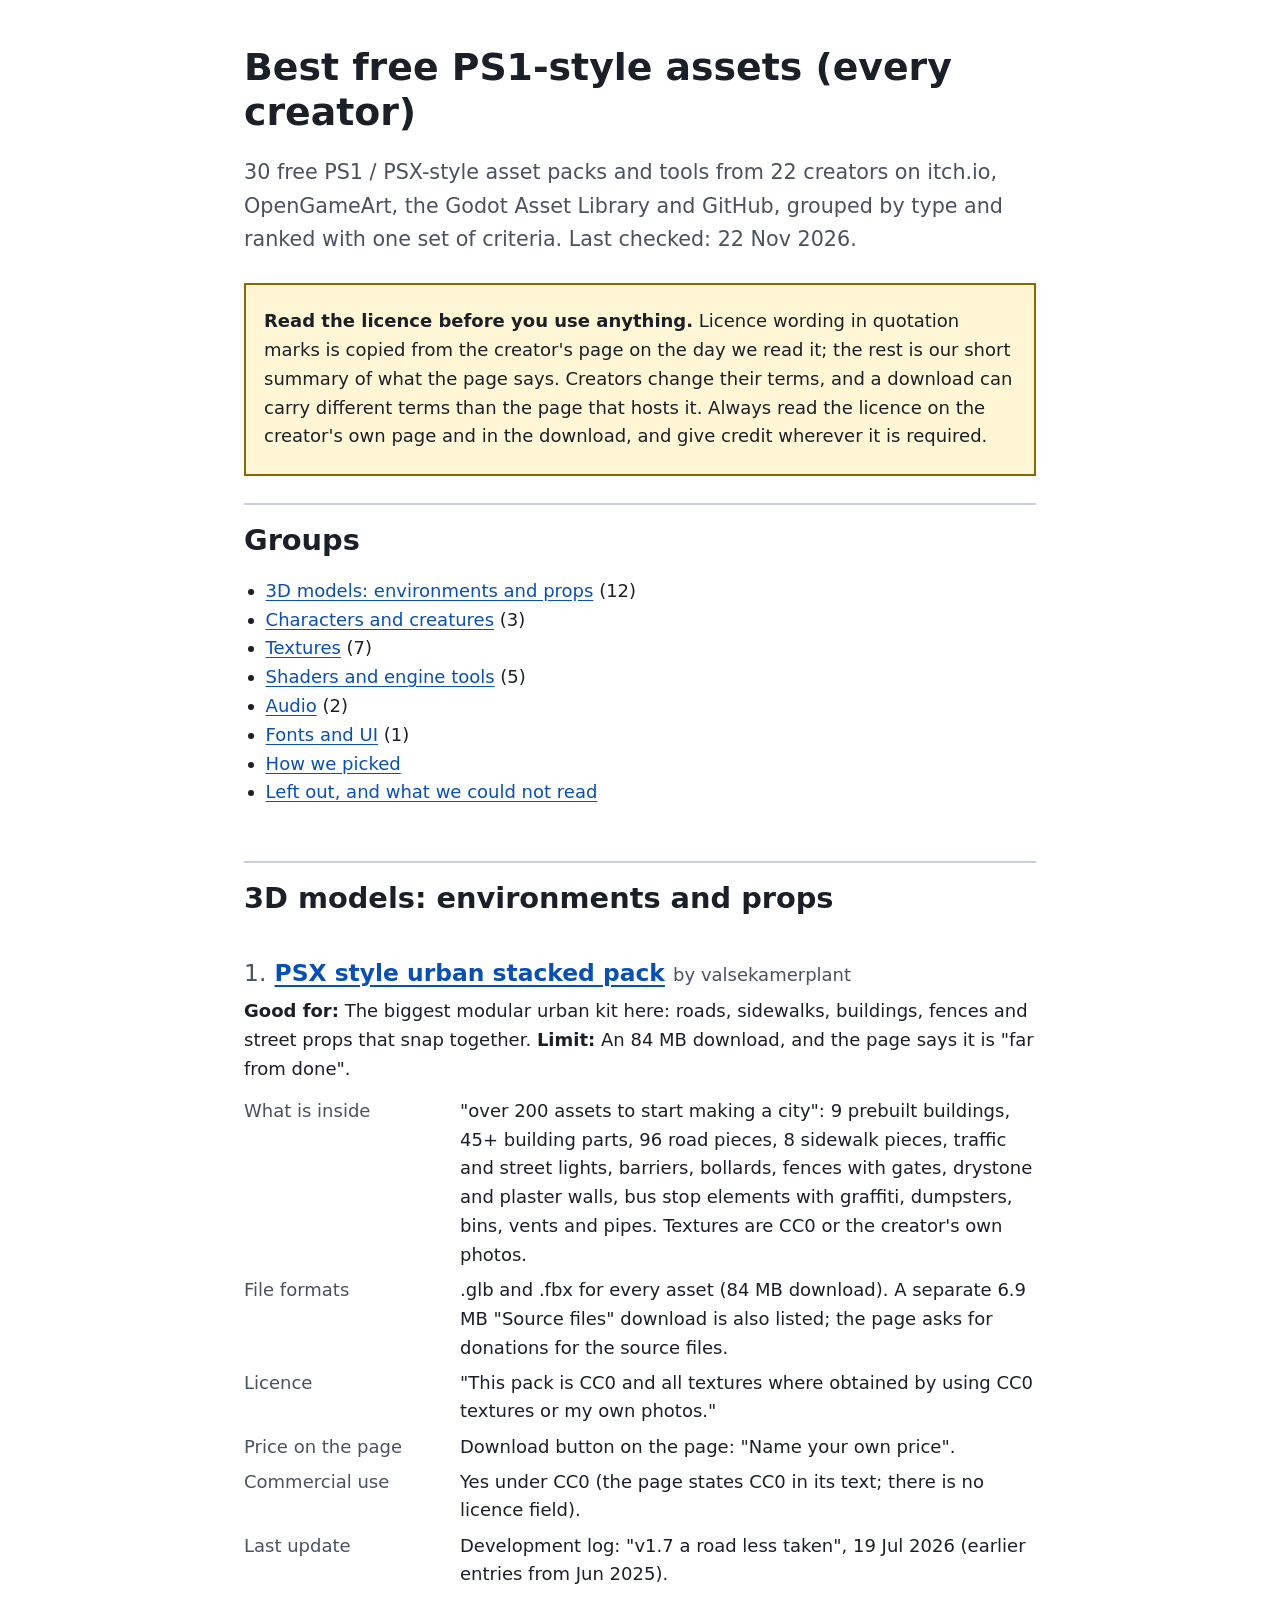
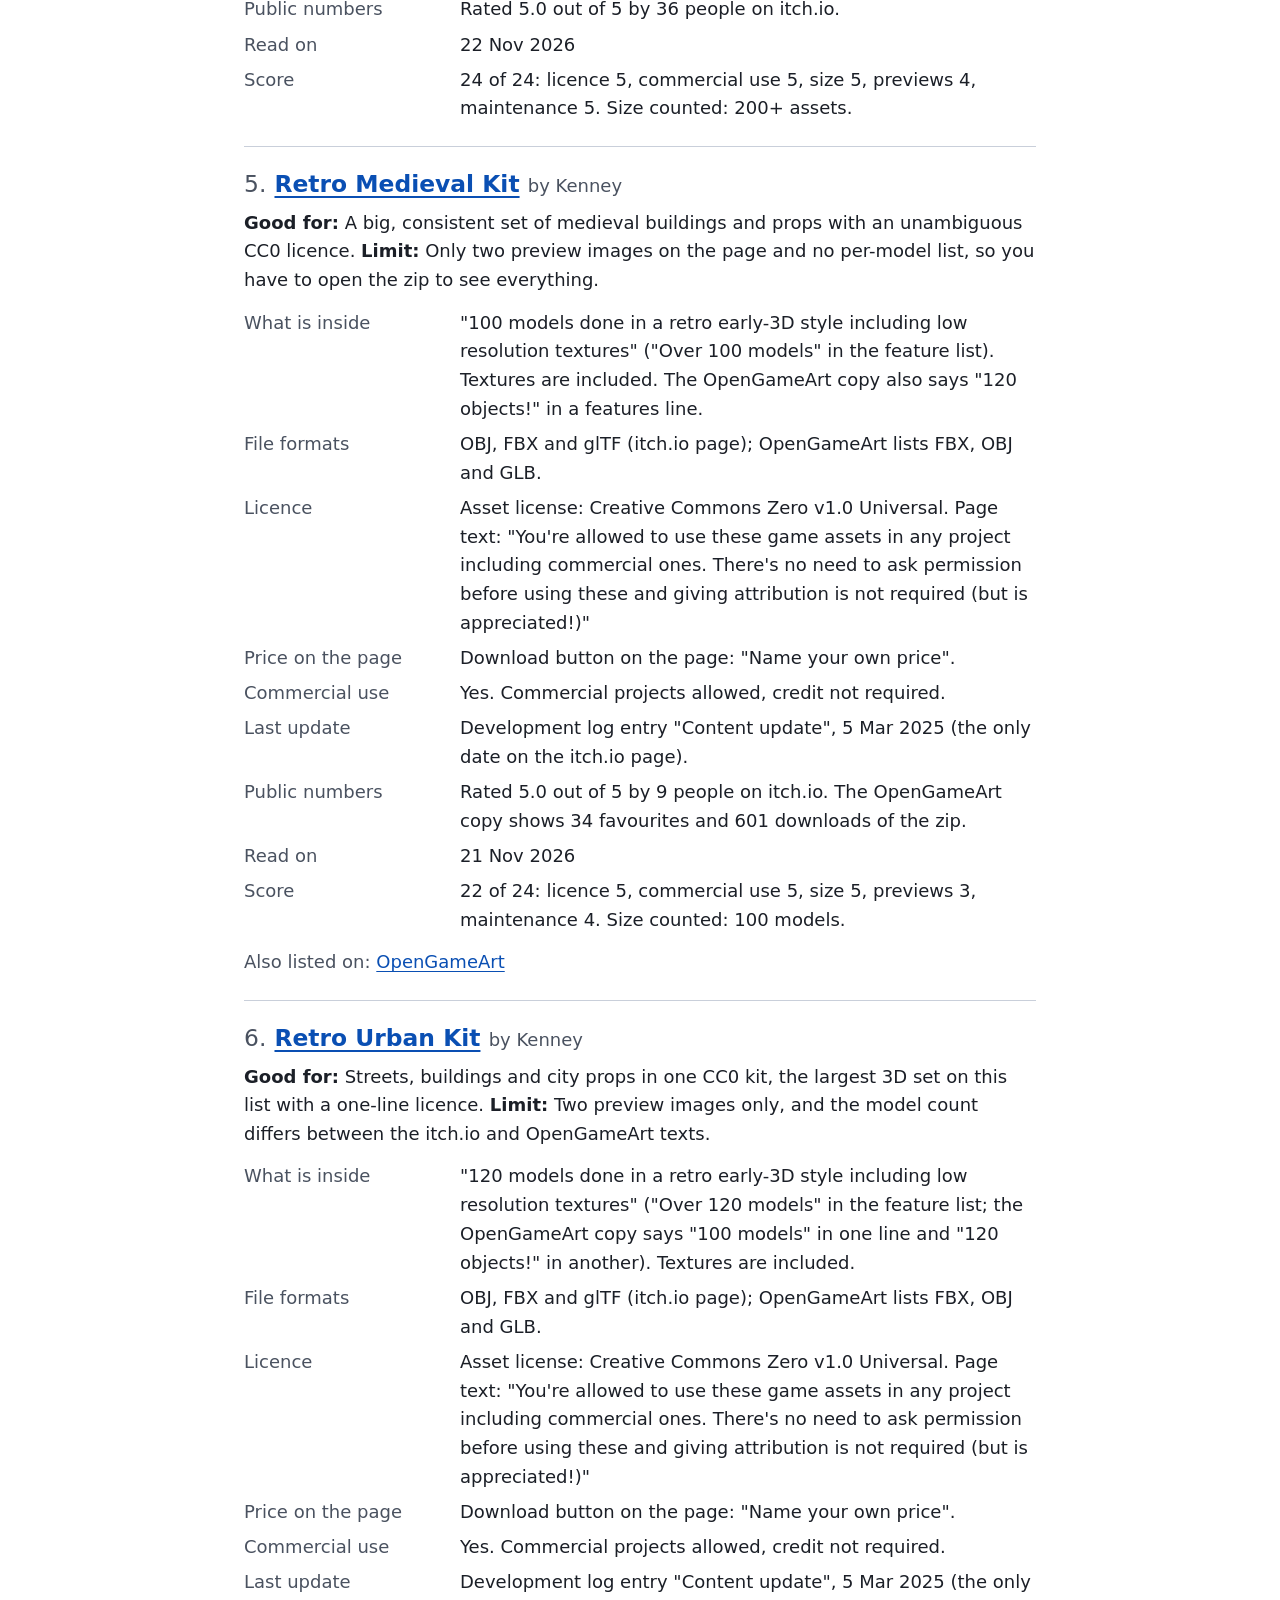
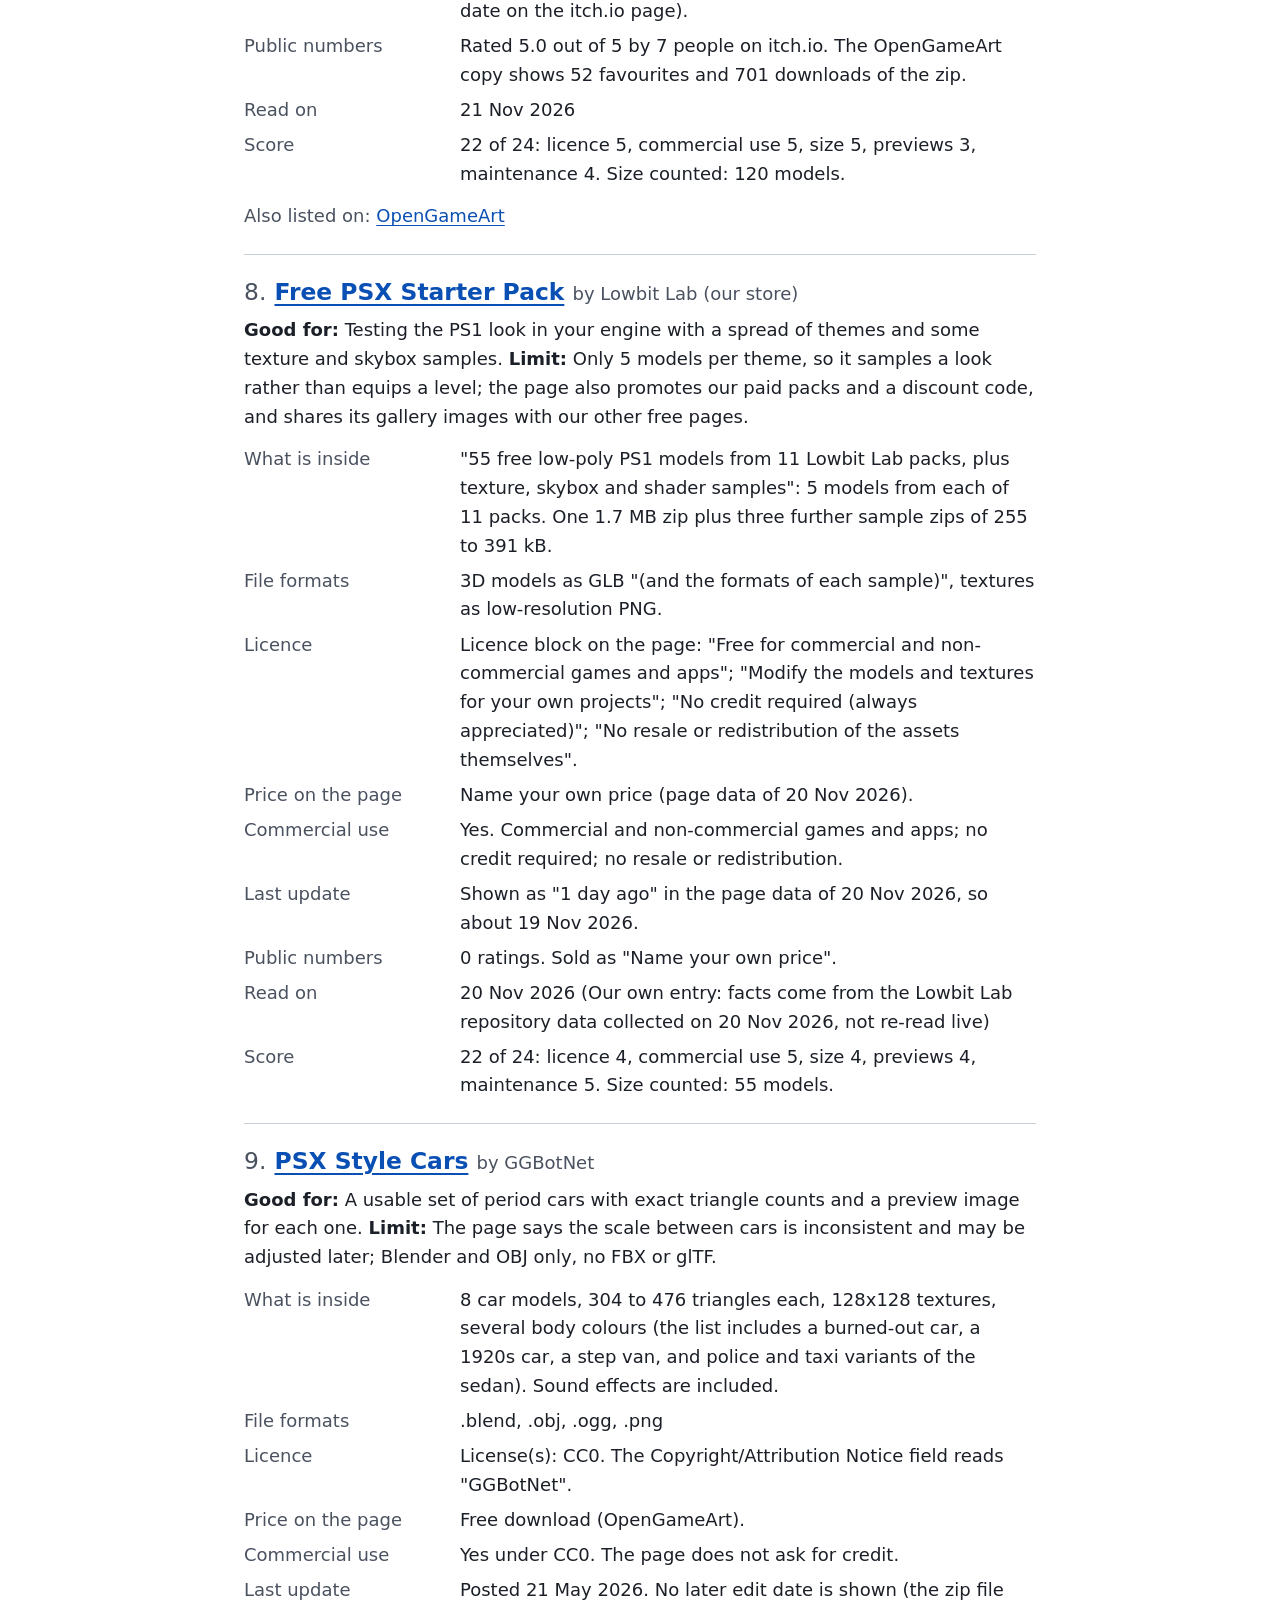
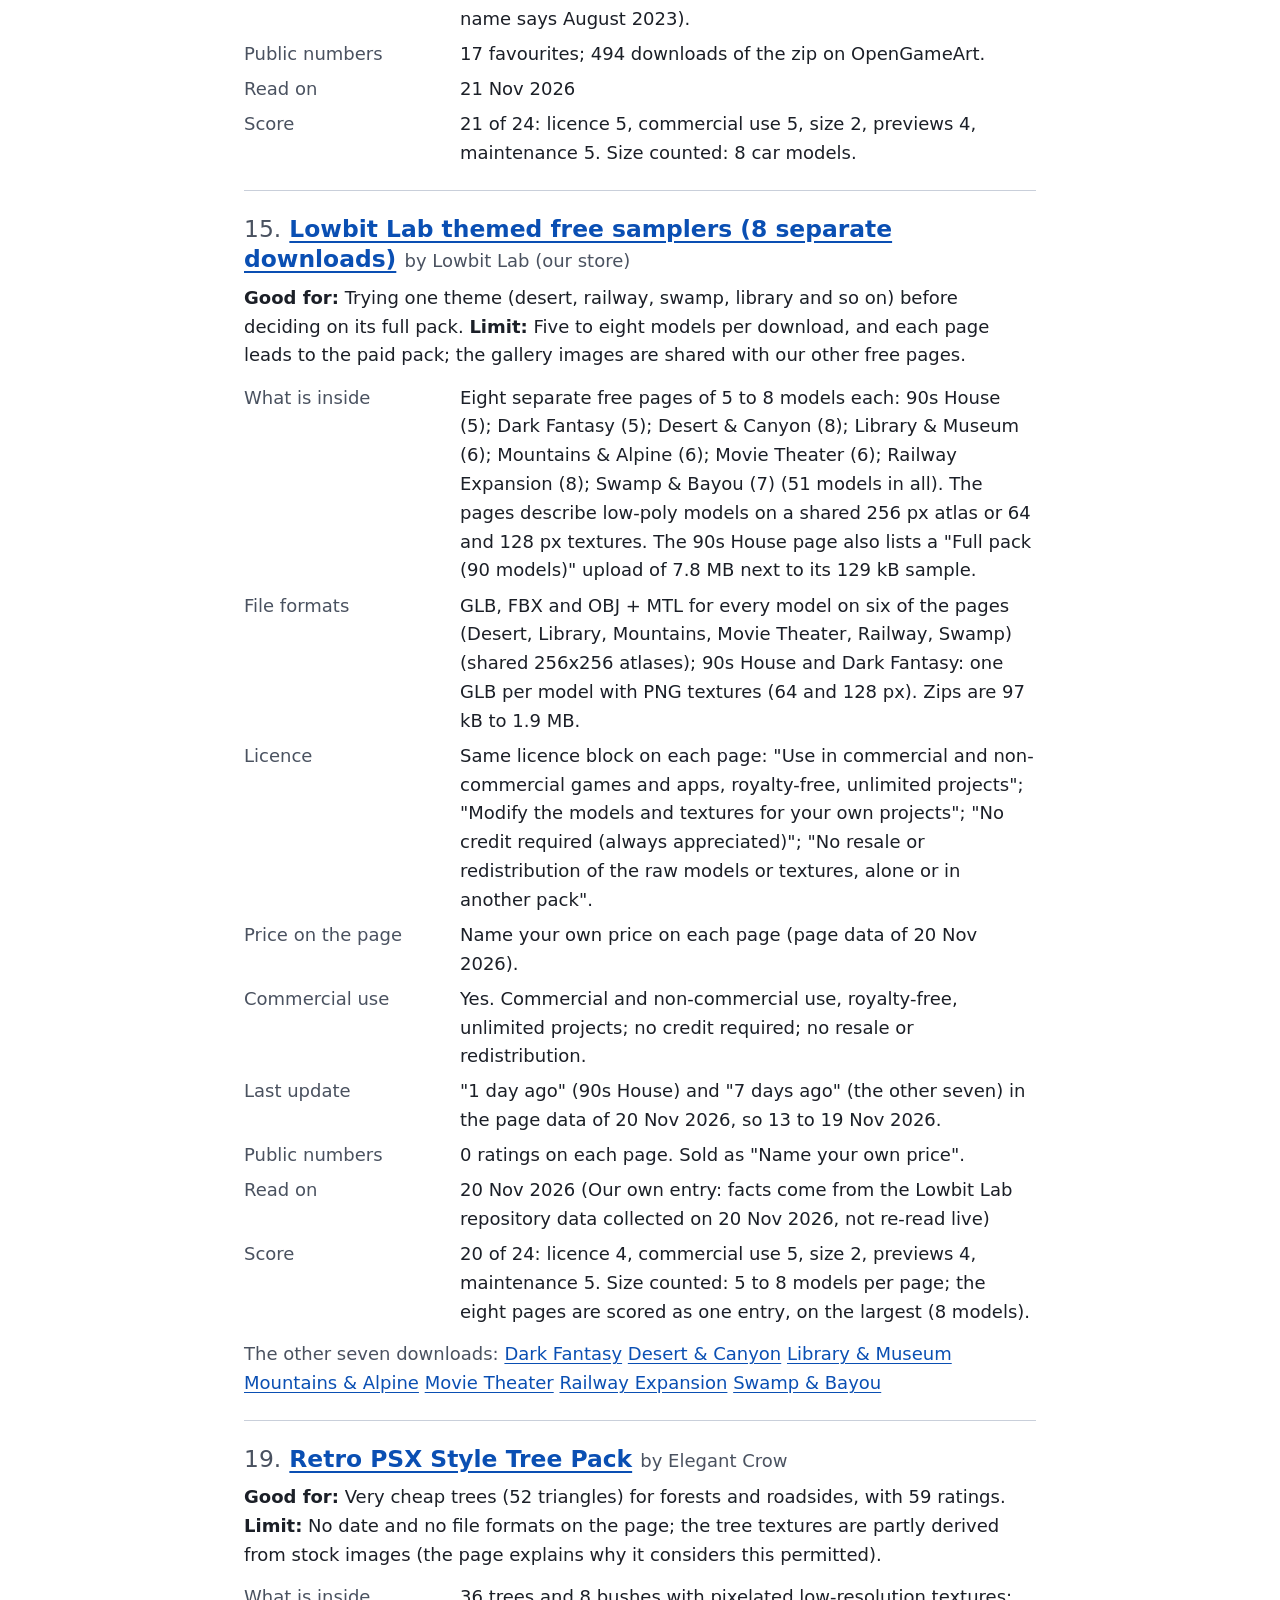
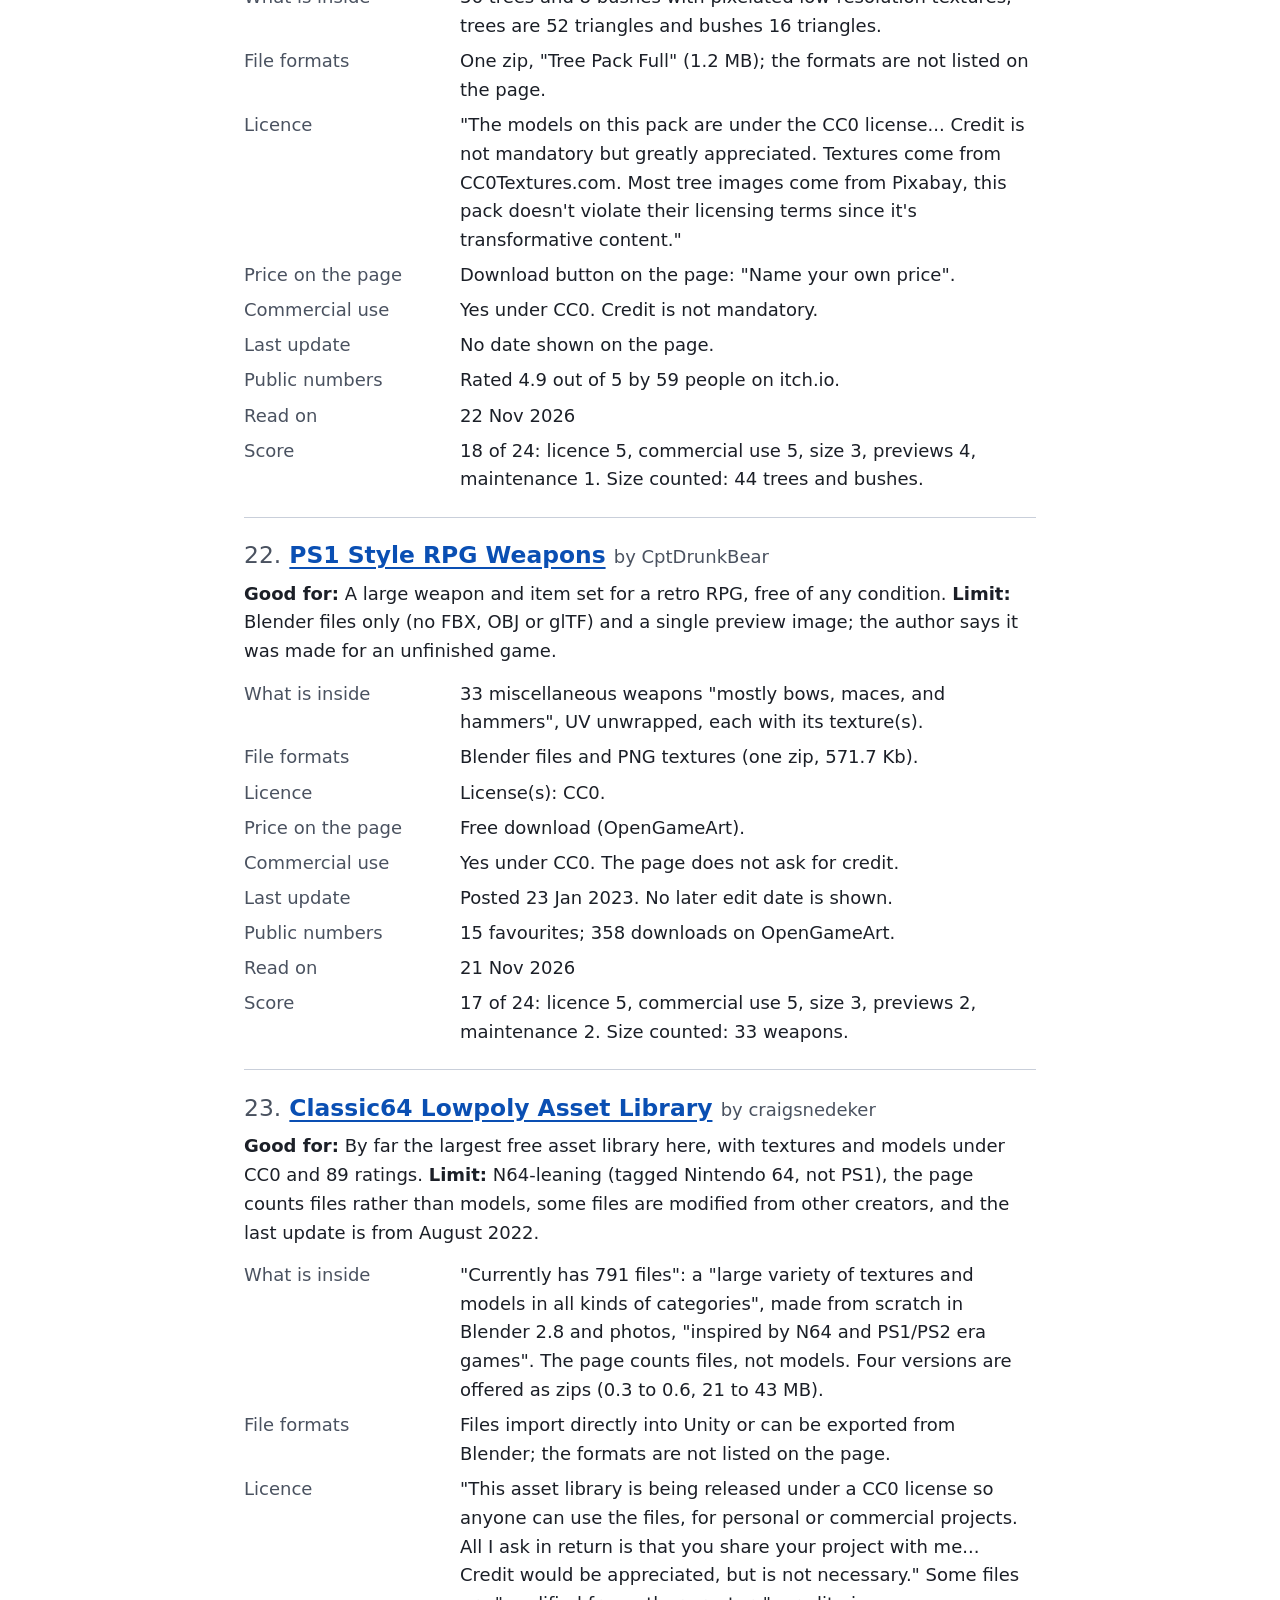
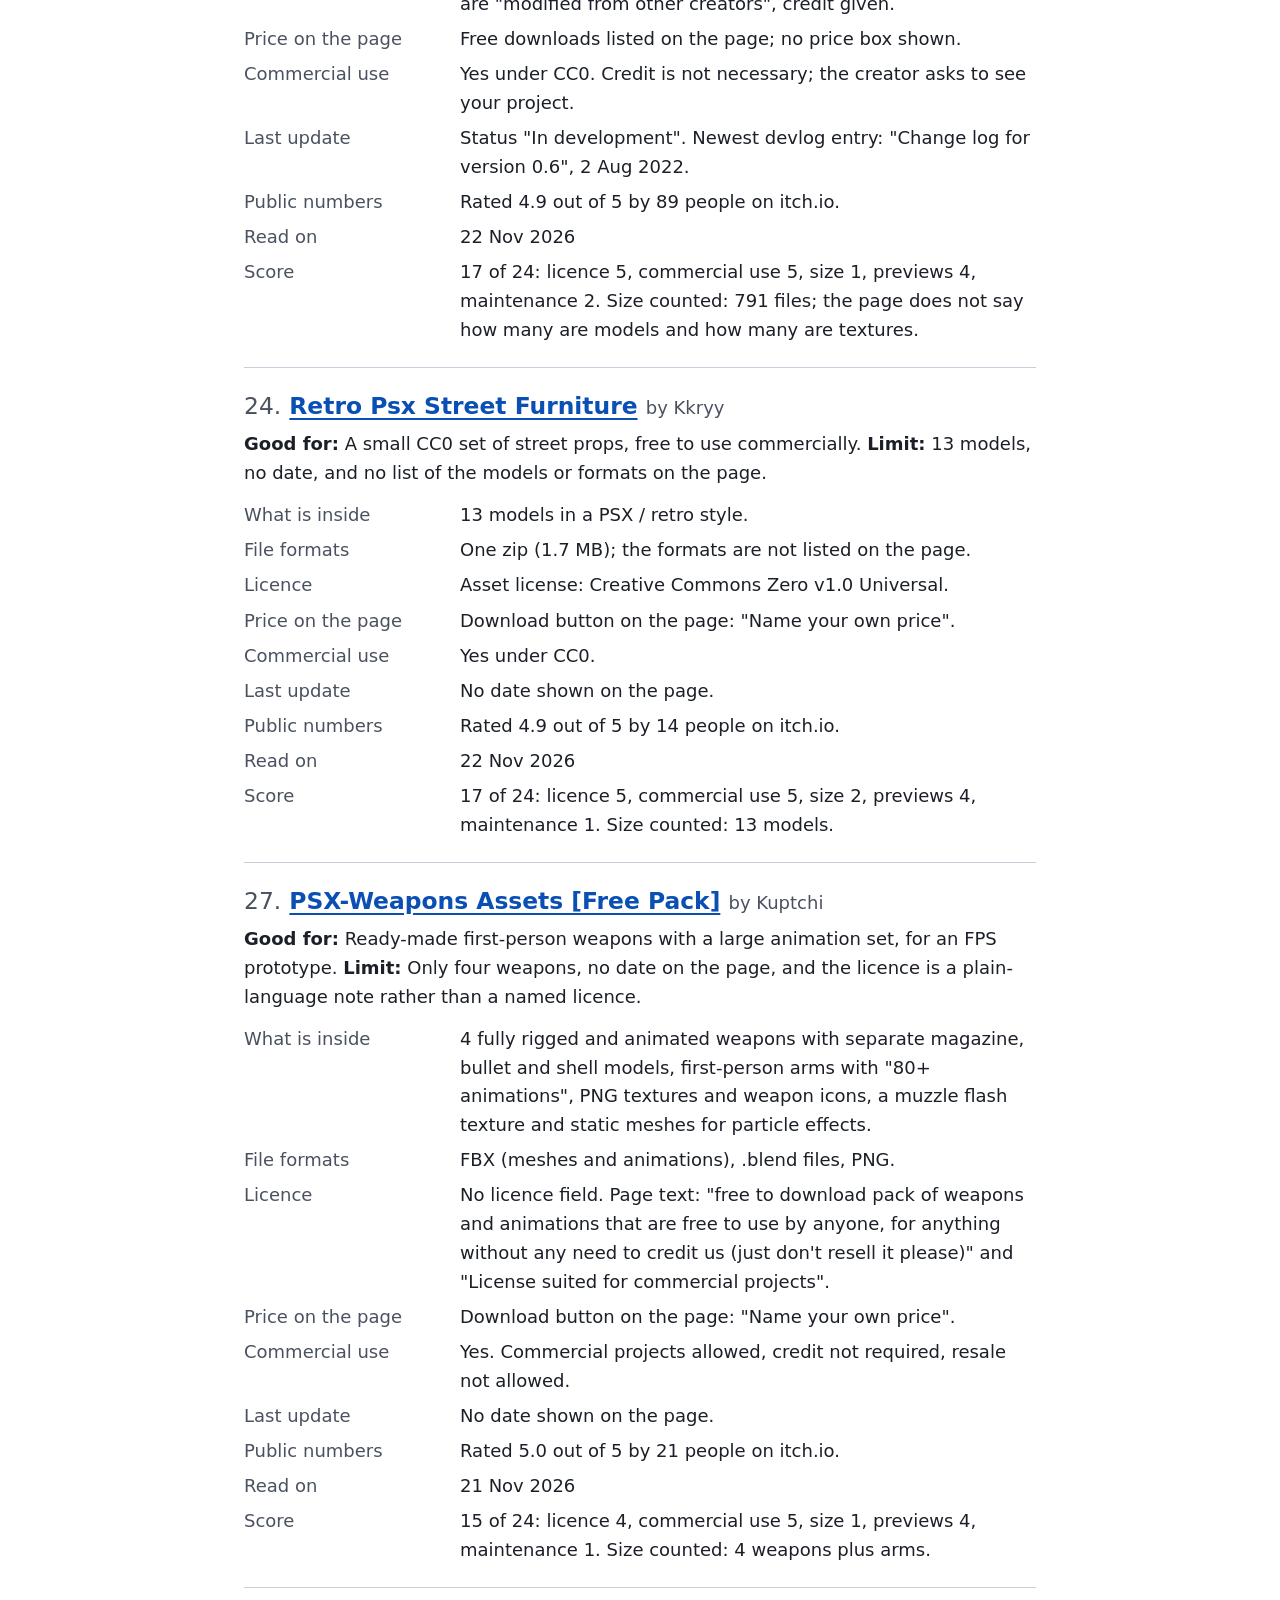
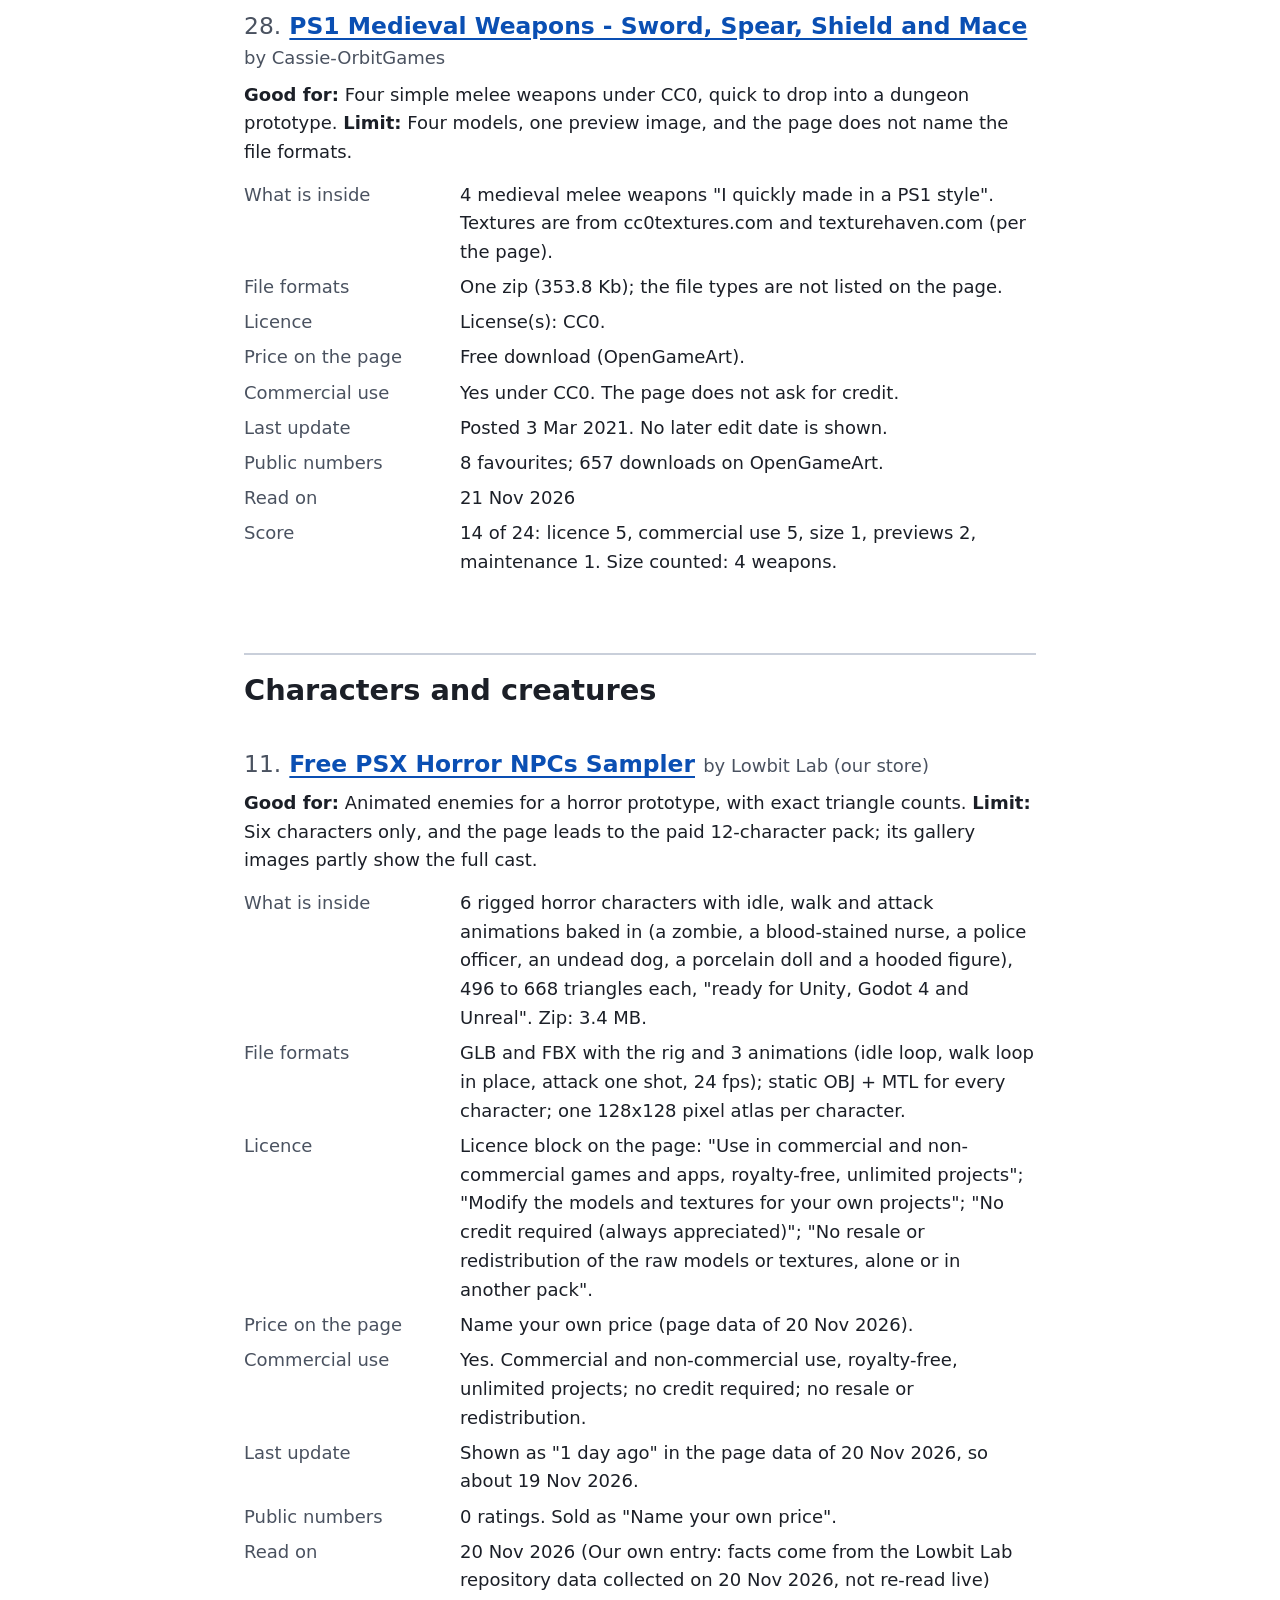
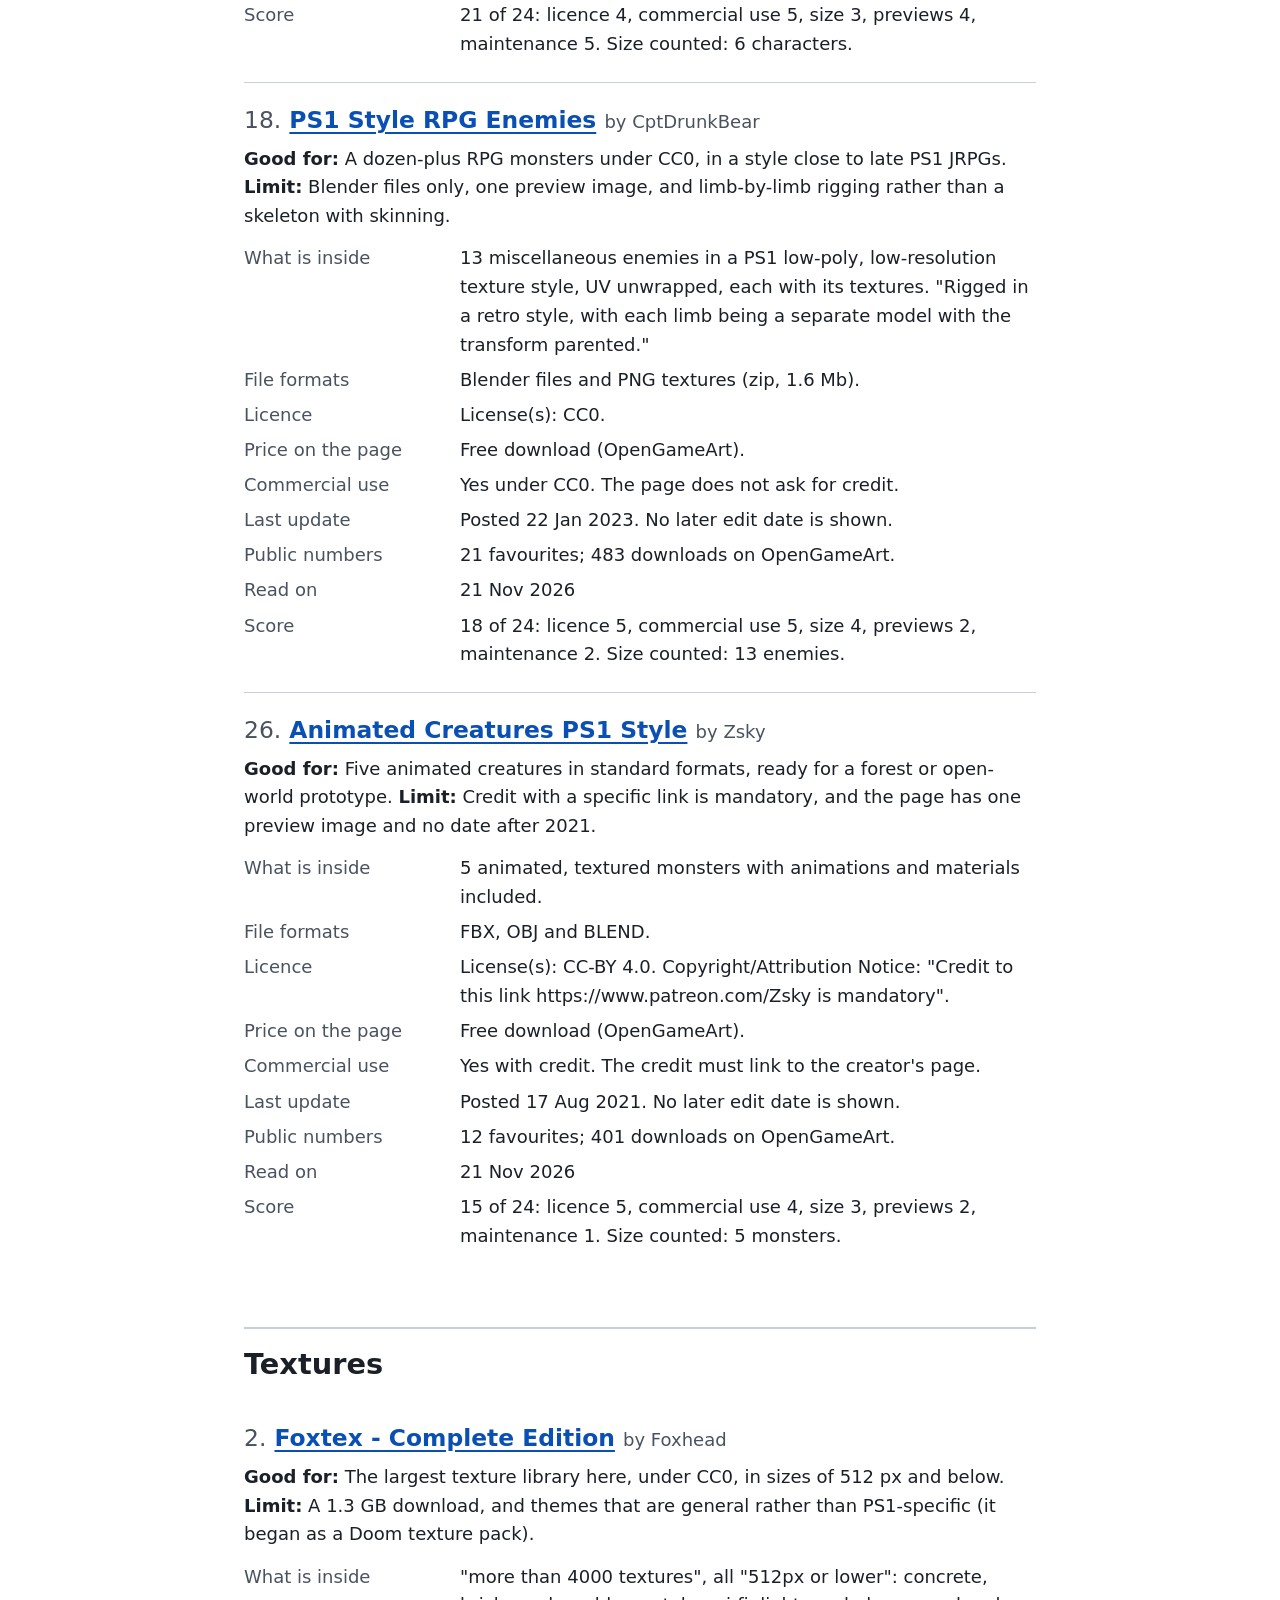
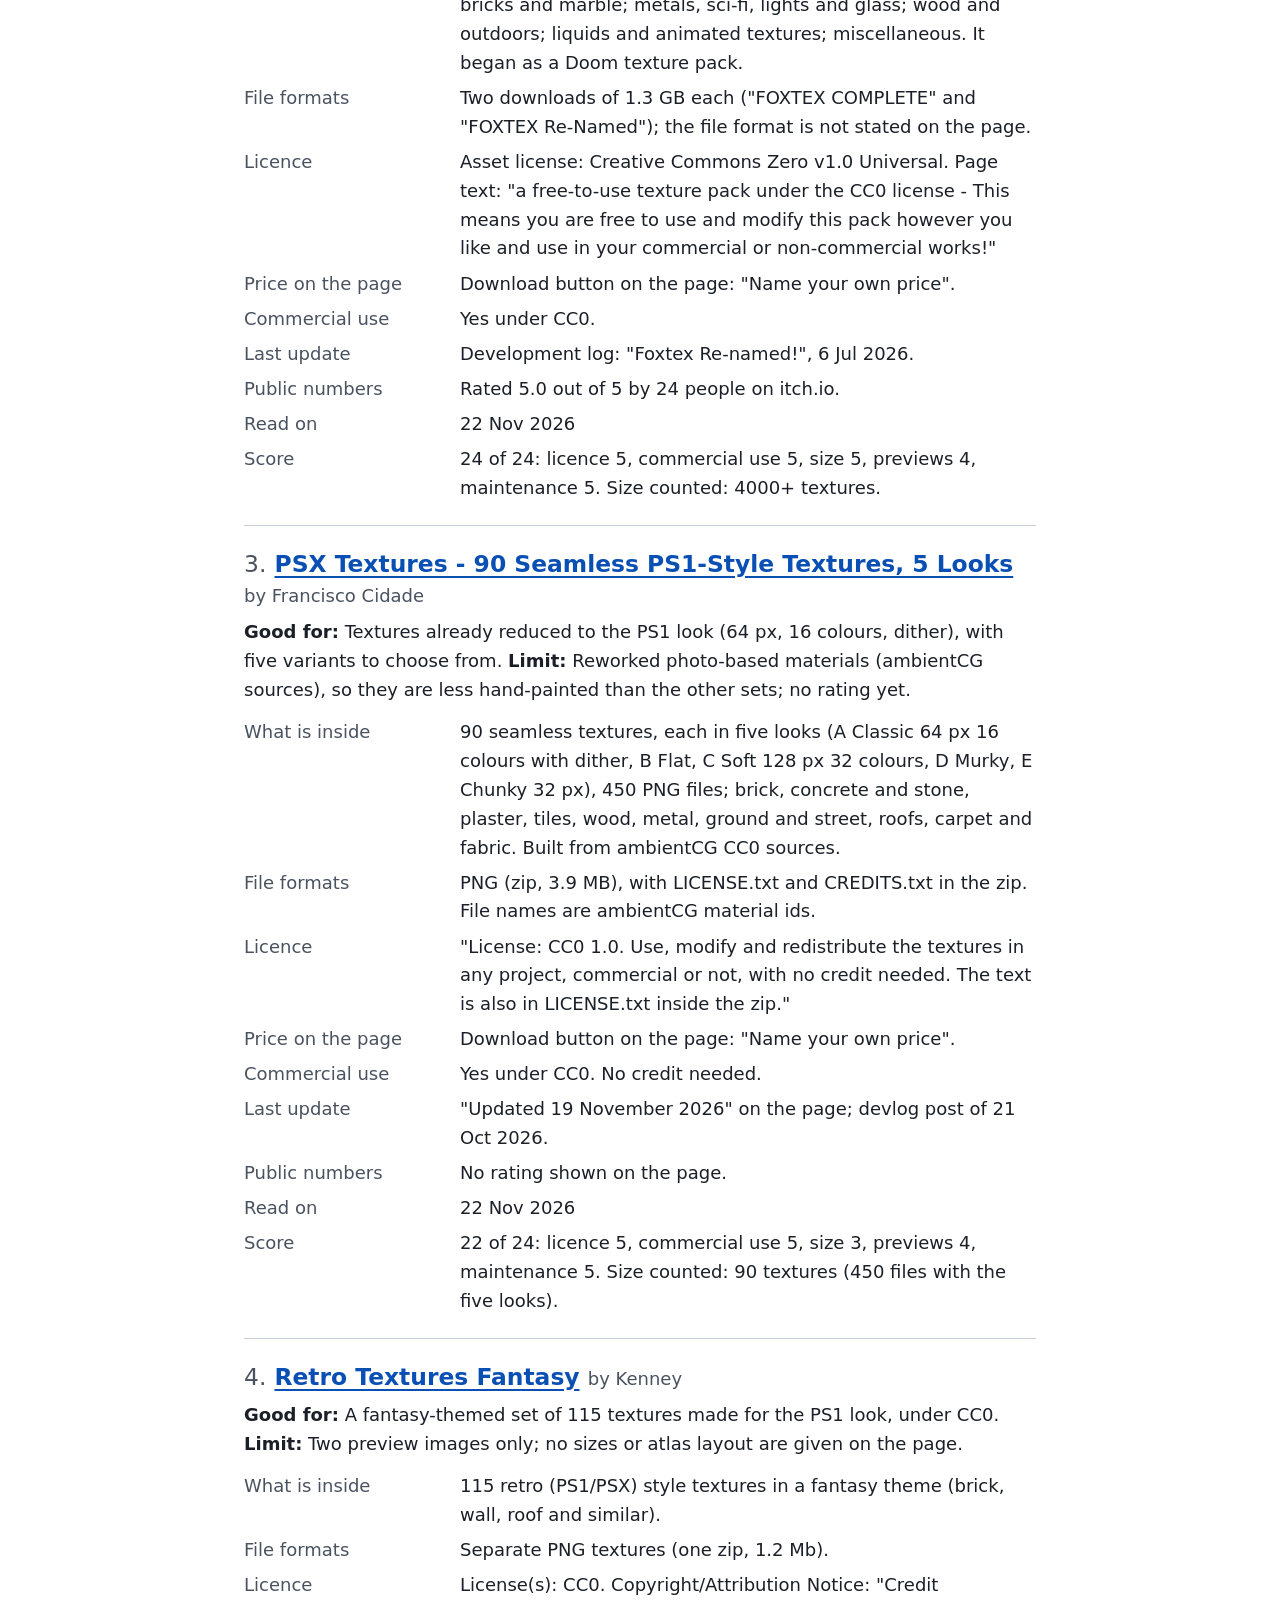
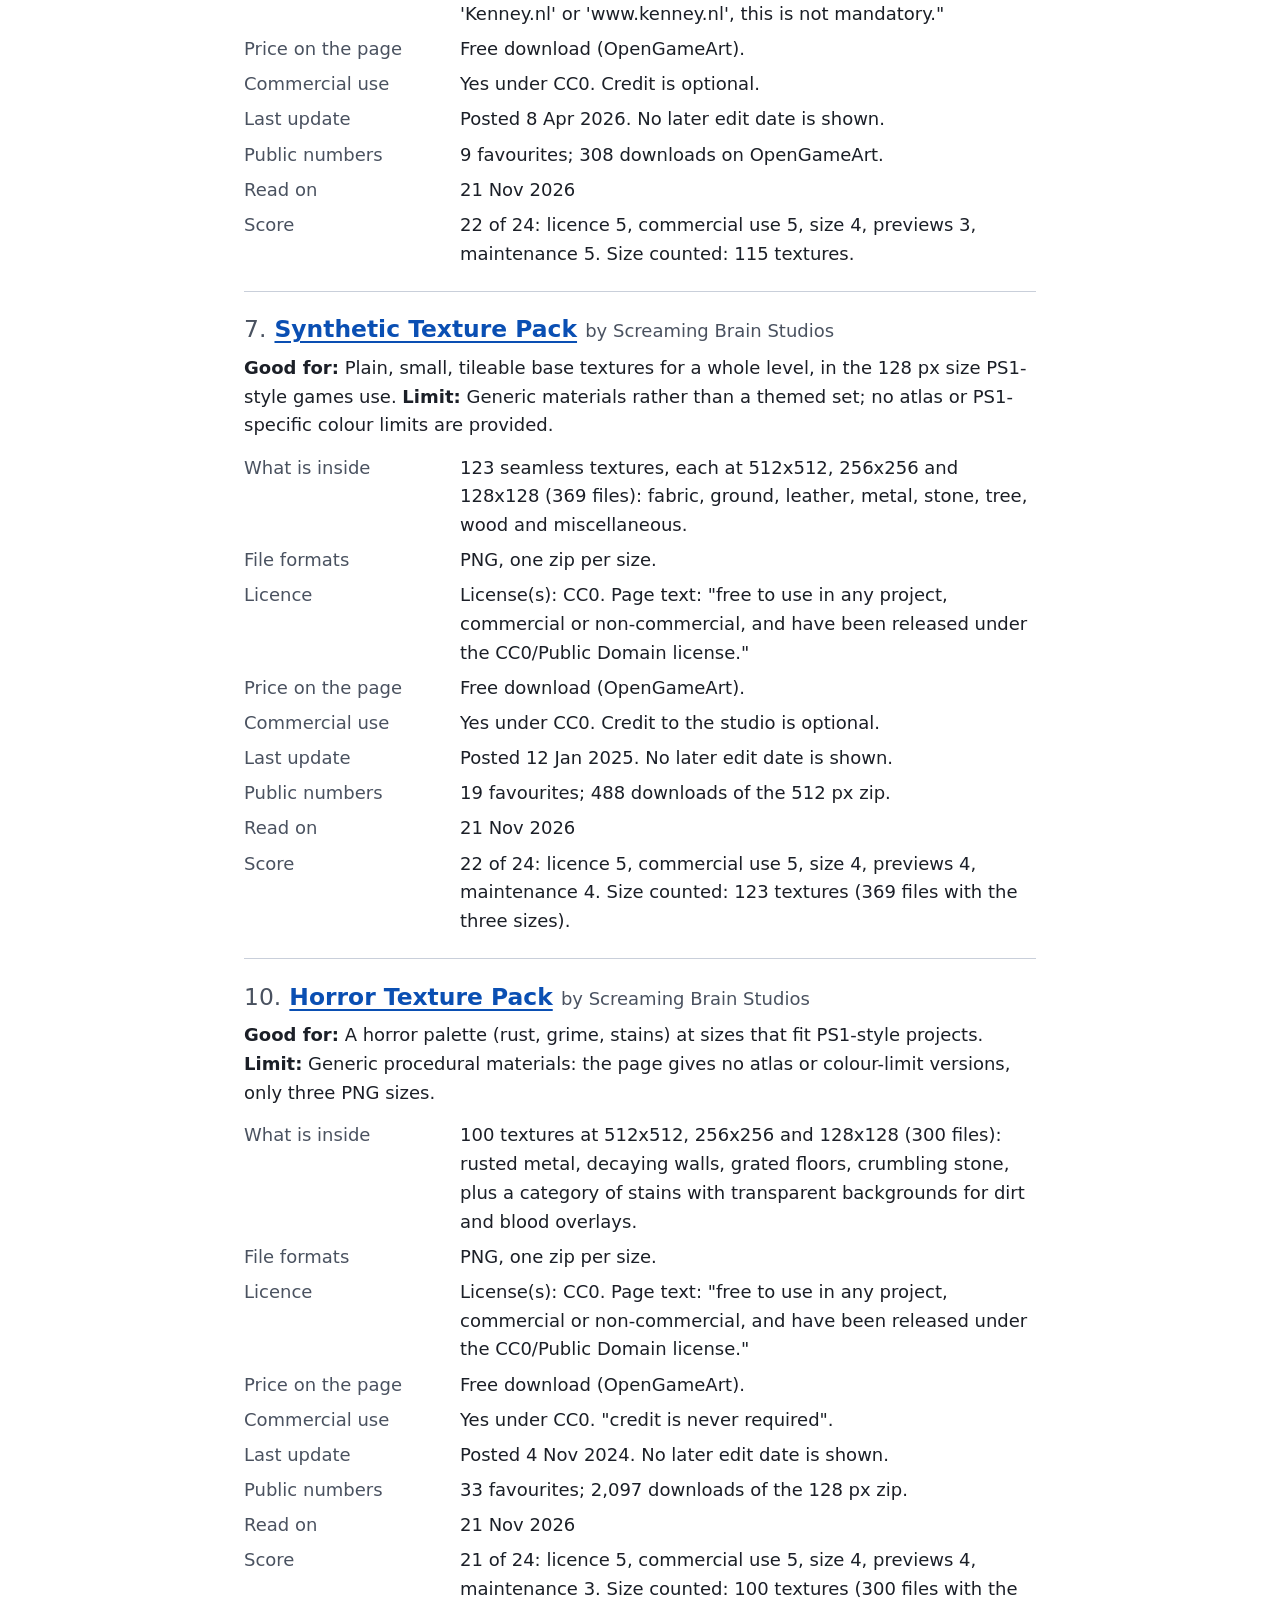
==== free-ps1-assets/index.html @ 389b8040 "free-ps1-assets: publish comparison page; home: link the two free tools" ====
<!doctype html>
<html lang="en">
<head>
<meta charset="utf-8">
<meta name="viewport" content="width=device-width, initial-scale=1">
<title>Best free PS1-style assets (every creator)</title>
<meta name="description" content="A checked list of free PS1 / PSX low-poly 3D models, characters, textures, shaders and audio from every creator, with licences copied from each page.">

<link rel="canonical" href="https://lowbitlab.github.io/free-ps1-assets/">
<meta property="og:type" content="website">
<meta property="og:site_name" content="Lowbit Lab">
<meta property="og:title" content="Best free PS1-style assets (every creator)">
<meta property="og:description" content="A checked list of free PS1 / PSX low-poly 3D models, characters, textures, shaders and audio from every creator, with licences copied from each page.">
<meta property="og:url" content="https://lowbitlab.github.io/free-ps1-assets/">
<meta property="og:image" content="https://lowbitlab.github.io/free-ps1-assets/og-image.png">
<meta property="og:image:width" content="1200">
<meta property="og:image:height" content="630">
<meta property="og:image:alt" content="A low-poly PS1-style swamp scene (a stilt house, trees, a dock and boats) beside the title &quot;Best free PS1-style assets&quot;.">
<meta name="twitter:card" content="summary_large_image">
<meta name="twitter:title" content="Best free PS1-style assets (every creator)">
<meta name="twitter:description" content="A checked list of free PS1 / PSX low-poly 3D models, characters, textures, shaders and audio from every creator, with licences copied from each page.">
<meta name="twitter:image" content="https://lowbitlab.github.io/free-ps1-assets/og-image.png">
<link rel="stylesheet" href="style.css">
</head>
<body>
<main>
<header>
<h1>Best free PS1-style assets (every creator)</h1>
<p class="lead">30 free PS1 / PSX-style asset packs and tools from 22 creators on itch.io, OpenGameArt, the Godot Asset Library and GitHub, grouped by type and ranked with one set of criteria. Last checked: <time datetime="2026-11-22">22 Nov 2026</time>.</p>
</header>

<aside class="warning" role="note">
<p><strong>Read the licence before you use anything.</strong> Licence wording in quotation marks is copied from the creator's page on the day we read it; the rest is our short summary of what the page says. Creators change their terms, and a download can carry different terms than the page that hosts it. Always read the licence on the creator's own page and in the download, and give credit wherever it is required.</p>
</aside>

<nav aria-label="Groups">
<h2>Groups</h2>
<ul>
<li><a href="#cat-3d">3D models: environments and props</a> (12)</li><li><a href="#cat-characters">Characters and creatures</a> (3)</li><li><a href="#cat-textures">Textures</a> (7)</li><li><a href="#cat-shaders">Shaders and engine tools</a> (5)</li><li><a href="#cat-audio">Audio</a> (2)</li><li><a href="#cat-ui">Fonts and UI</a> (1)</li>
<li><a href="#how">How we picked</a></li>
<li><a href="#left-out">Left out, and what we could not read</a></li>
</ul>
</nav>

<section id="cat-3d">
<h2>3D models: environments and props</h2>
<article class="entry" id="valsekamerplant-urban-stacked-pack">
<h3><span class="rank">1.</span> <a href="https://valsekamerplant.itch.io/psx-style-urban-stacked-pack" rel="noopener">PSX style urban stacked pack</a> <span class="by">by valsekamerplant</span></h3>
<p class="verdict"><strong>Good for:</strong> The biggest modular urban kit here: roads, sidewalks, buildings, fences and street props that snap together. <strong>Limit:</strong> An 84 MB download, and the page says it is &quot;far from done&quot;.</p>
<dl><dt>What is inside</dt><dd>&quot;over 200 assets to start making a city&quot;: 9 prebuilt buildings, 45+ building parts, 96 road pieces, 8 sidewalk pieces, traffic and street lights, barriers, bollards, fences with gates, drystone and plaster walls, bus stop elements with graffiti, dumpsters, bins, vents and pipes. Textures are CC0 or the creator&#x27;s own photos.</dd><dt>File formats</dt><dd>.glb and .fbx for every asset (84 MB download). A separate 6.9 MB &quot;Source files&quot; download is also listed; the page asks for donations for the source files.</dd><dt>Licence</dt><dd>&quot;This pack is CC0 and all textures where obtained by using CC0 textures or my own photos.&quot;</dd><dt>Price on the page</dt><dd>Download button on the page: &quot;Name your own price&quot;.</dd><dt>Commercial use</dt><dd>Yes under CC0 (the page states CC0 in its text; there is no licence field).</dd><dt>Last update</dt><dd>Development log: &quot;v1.7 a road less taken&quot;, 19 Jul 2026 (earlier entries from Jun 2025).</dd><dt>Public numbers</dt><dd>Rated 5.0 out of 5 by 36 people on itch.io.</dd><dt>Read on</dt><dd>22 Nov 2026</dd><dt>Score</dt><dd>24 of 24: licence 5, commercial use 5, size 5, previews 4, maintenance 5. Size counted: 200+ assets.</dd></dl>
</article>
<article class="entry" id="kenney-retro-medieval-kit">
<h3><span class="rank">5.</span> <a href="https://kenney-assets.itch.io/retro-medieval-kit" rel="noopener">Retro Medieval Kit</a> <span class="by">by Kenney</span></h3>
<p class="verdict"><strong>Good for:</strong> A big, consistent set of medieval buildings and props with an unambiguous CC0 licence. <strong>Limit:</strong> Only two preview images on the page and no per-model list, so you have to open the zip to see everything.</p>
<dl><dt>What is inside</dt><dd>&quot;100 models done in a retro early-3D style including low resolution textures&quot; (&quot;Over 100 models&quot; in the feature list). Textures are included. The OpenGameArt copy also says &quot;120 objects!&quot; in a features line.</dd><dt>File formats</dt><dd>OBJ, FBX and glTF (itch.io page); OpenGameArt lists FBX, OBJ and GLB.</dd><dt>Licence</dt><dd>Asset license: Creative Commons Zero v1.0 Universal. Page text: &quot;You&#x27;re allowed to use these game assets in any project including commercial ones. There&#x27;s no need to ask permission before using these and giving attribution is not required (but is appreciated!)&quot;</dd><dt>Price on the page</dt><dd>Download button on the page: &quot;Name your own price&quot;.</dd><dt>Commercial use</dt><dd>Yes. Commercial projects allowed, credit not required.</dd><dt>Last update</dt><dd>Development log entry &quot;Content update&quot;, 5 Mar 2025 (the only date on the itch.io page).</dd><dt>Public numbers</dt><dd>Rated 5.0 out of 5 by 9 people on itch.io. The OpenGameArt copy shows 34 favourites and 601 downloads of the zip.</dd><dt>Read on</dt><dd>21 Nov 2026</dd><dt>Score</dt><dd>22 of 24: licence 5, commercial use 5, size 5, previews 3, maintenance 4. Size counted: 100 models.</dd></dl>
<p class="also">Also listed on: <a href="https://opengameart.org/content/retro-medieval-kit" rel="noopener">OpenGameArt</a></p>
</article>
<article class="entry" id="kenney-retro-urban-kit">
<h3><span class="rank">6.</span> <a href="https://kenney-assets.itch.io/retro-urban-kit" rel="noopener">Retro Urban Kit</a> <span class="by">by Kenney</span></h3>
<p class="verdict"><strong>Good for:</strong> Streets, buildings and city props in one CC0 kit, the largest 3D set on this list with a one-line licence. <strong>Limit:</strong> Two preview images only, and the model count differs between the itch.io and OpenGameArt texts.</p>
<dl><dt>What is inside</dt><dd>&quot;120 models done in a retro early-3D style including low resolution textures&quot; (&quot;Over 120 models&quot; in the feature list; the OpenGameArt copy says &quot;100 models&quot; in one line and &quot;120 objects!&quot; in another). Textures are included.</dd><dt>File formats</dt><dd>OBJ, FBX and glTF (itch.io page); OpenGameArt lists FBX, OBJ and GLB.</dd><dt>Licence</dt><dd>Asset license: Creative Commons Zero v1.0 Universal. Page text: &quot;You&#x27;re allowed to use these game assets in any project including commercial ones. There&#x27;s no need to ask permission before using these and giving attribution is not required (but is appreciated!)&quot;</dd><dt>Price on the page</dt><dd>Download button on the page: &quot;Name your own price&quot;.</dd><dt>Commercial use</dt><dd>Yes. Commercial projects allowed, credit not required.</dd><dt>Last update</dt><dd>Development log entry &quot;Content update&quot;, 5 Mar 2025 (the only date on the itch.io page).</dd><dt>Public numbers</dt><dd>Rated 5.0 out of 5 by 7 people on itch.io. The OpenGameArt copy shows 52 favourites and 701 downloads of the zip.</dd><dt>Read on</dt><dd>21 Nov 2026</dd><dt>Score</dt><dd>22 of 24: licence 5, commercial use 5, size 5, previews 3, maintenance 4. Size counted: 120 models.</dd></dl>
<p class="also">Also listed on: <a href="https://opengameart.org/content/retro-urban-kit" rel="noopener">OpenGameArt</a></p>
</article>
<article class="entry" id="lowbit-free-psx-starter-pack">
<h3><span class="rank">8.</span> <a href="https://lowbitlab.itch.io/free-psx-starter-pack" rel="noopener">Free PSX Starter Pack</a> <span class="by">by Lowbit Lab (our store)</span></h3>
<p class="verdict"><strong>Good for:</strong> Testing the PS1 look in your engine with a spread of themes and some texture and skybox samples. <strong>Limit:</strong> Only 5 models per theme, so it samples a look rather than equips a level; the page also promotes our paid packs and a discount code, and shares its gallery images with our other free pages.</p>
<dl><dt>What is inside</dt><dd>&quot;55 free low-poly PS1 models from 11 Lowbit Lab packs, plus texture, skybox and shader samples&quot;: 5 models from each of 11 packs. One 1.7 MB zip plus three further sample zips of 255 to 391 kB.</dd><dt>File formats</dt><dd>3D models as GLB &quot;(and the formats of each sample)&quot;, textures as low-resolution PNG.</dd><dt>Licence</dt><dd>Licence block on the page: &quot;Free for commercial and non-commercial games and apps&quot;; &quot;Modify the models and textures for your own projects&quot;; &quot;No credit required (always appreciated)&quot;; &quot;No resale or redistribution of the assets themselves&quot;.</dd><dt>Price on the page</dt><dd>Name your own price (page data of 20 Nov 2026).</dd><dt>Commercial use</dt><dd>Yes. Commercial and non-commercial games and apps; no credit required; no resale or redistribution.</dd><dt>Last update</dt><dd>Shown as &quot;1 day ago&quot; in the page data of 20 Nov 2026, so about 19 Nov 2026.</dd><dt>Public numbers</dt><dd>0 ratings. Sold as &quot;Name your own price&quot;.</dd><dt>Read on</dt><dd>20 Nov 2026 (Our own entry: facts come from the Lowbit Lab repository data collected on 20 Nov 2026, not re-read live)</dd><dt>Score</dt><dd>22 of 24: licence 4, commercial use 5, size 4, previews 4, maintenance 5. Size counted: 55 models.</dd></dl>
</article>
<article class="entry" id="ggbotnet-psx-style-cars">
<h3><span class="rank">9.</span> <a href="https://opengameart.org/content/psx-style-cars" rel="noopener">PSX Style Cars</a> <span class="by">by GGBotNet</span></h3>
<p class="verdict"><strong>Good for:</strong> A usable set of period cars with exact triangle counts and a preview image for each one. <strong>Limit:</strong> The page says the scale between cars is inconsistent and may be adjusted later; Blender and OBJ only, no FBX or glTF.</p>
<dl><dt>What is inside</dt><dd>8 car models, 304 to 476 triangles each, 128x128 textures, several body colours (the list includes a burned-out car, a 1920s car, a step van, and police and taxi variants of the sedan). Sound effects are included.</dd><dt>File formats</dt><dd>.blend, .obj, .ogg, .png</dd><dt>Licence</dt><dd>License(s): CC0. The Copyright/Attribution Notice field reads &quot;GGBotNet&quot;.</dd><dt>Price on the page</dt><dd>Free download (OpenGameArt).</dd><dt>Commercial use</dt><dd>Yes under CC0. The page does not ask for credit.</dd><dt>Last update</dt><dd>Posted 21 May 2026. No later edit date is shown (the zip file name says August 2023).</dd><dt>Public numbers</dt><dd>17 favourites; 494 downloads of the zip on OpenGameArt.</dd><dt>Read on</dt><dd>21 Nov 2026</dd><dt>Score</dt><dd>21 of 24: licence 5, commercial use 5, size 2, previews 4, maintenance 5. Size counted: 8 car models.</dd></dl>
</article>
<article class="entry" id="lowbit-themed-free-samplers">
<h3><span class="rank">15.</span> <a href="https://lowbitlab.itch.io/free-psx-90s-house-sampler" rel="noopener">Lowbit Lab themed free samplers (8 separate downloads)</a> <span class="by">by Lowbit Lab (our store)</span></h3>
<p class="verdict"><strong>Good for:</strong> Trying one theme (desert, railway, swamp, library and so on) before deciding on its full pack. <strong>Limit:</strong> Five to eight models per download, and each page leads to the paid pack; the gallery images are shared with our other free pages.</p>
<dl><dt>What is inside</dt><dd>Eight separate free pages of 5 to 8 models each: 90s House (5); Dark Fantasy (5); Desert &amp; Canyon (8); Library &amp; Museum (6); Mountains &amp; Alpine (6); Movie Theater (6); Railway Expansion (8); Swamp &amp; Bayou (7) (51 models in all). The pages describe low-poly models on a shared 256 px atlas or 64 and 128 px textures. The 90s House page also lists a &quot;Full pack (90 models)&quot; upload of 7.8 MB next to its 129 kB sample.</dd><dt>File formats</dt><dd>GLB, FBX and OBJ + MTL for every model on six of the pages (Desert, Library, Mountains, Movie Theater, Railway, Swamp) (shared 256x256 atlases); 90s House and Dark Fantasy: one GLB per model with PNG textures (64 and 128 px). Zips are 97 kB to 1.9 MB.</dd><dt>Licence</dt><dd>Same licence block on each page: &quot;Use in commercial and non-commercial games and apps, royalty-free, unlimited projects&quot;; &quot;Modify the models and textures for your own projects&quot;; &quot;No credit required (always appreciated)&quot;; &quot;No resale or redistribution of the raw models or textures, alone or in another pack&quot;.</dd><dt>Price on the page</dt><dd>Name your own price on each page (page data of 20 Nov 2026).</dd><dt>Commercial use</dt><dd>Yes. Commercial and non-commercial use, royalty-free, unlimited projects; no credit required; no resale or redistribution.</dd><dt>Last update</dt><dd>&quot;1 day ago&quot; (90s House) and &quot;7 days ago&quot; (the other seven) in the page data of 20 Nov 2026, so 13 to 19 Nov 2026.</dd><dt>Public numbers</dt><dd>0 ratings on each page. Sold as &quot;Name your own price&quot;.</dd><dt>Read on</dt><dd>20 Nov 2026 (Our own entry: facts come from the Lowbit Lab repository data collected on 20 Nov 2026, not re-read live)</dd><dt>Score</dt><dd>20 of 24: licence 4, commercial use 5, size 2, previews 4, maintenance 5. Size counted: 5 to 8 models per page; the eight pages are scored as one entry, on the largest (8 models).</dd></dl>
<p class="also">The other seven downloads: <a href="https://lowbitlab.itch.io/free-psx-dark-fantasy-sampler" rel="noopener">Dark Fantasy</a> <a href="https://lowbitlab.itch.io/free-psx-desert-canyon-sampler" rel="noopener">Desert &amp; Canyon</a> <a href="https://lowbitlab.itch.io/free-psx-library-museum-sampler" rel="noopener">Library &amp; Museum</a> <a href="https://lowbitlab.itch.io/free-psx-mountains-alpine-sampler" rel="noopener">Mountains &amp; Alpine</a> <a href="https://lowbitlab.itch.io/free-psx-movie-theater-sampler" rel="noopener">Movie Theater</a> <a href="https://lowbitlab.itch.io/free-psx-railway-expansion-sampler" rel="noopener">Railway Expansion</a> <a href="https://lowbitlab.itch.io/free-psx-swamp-bayou-sampler" rel="noopener">Swamp &amp; Bayou</a></p>
</article>
<article class="entry" id="elegant-crow-psx-tree-pack">
<h3><span class="rank">19.</span> <a href="https://elegantcrow.itch.io/psx-retro-style-tree-pack" rel="noopener">Retro PSX Style Tree Pack</a> <span class="by">by Elegant Crow</span></h3>
<p class="verdict"><strong>Good for:</strong> Very cheap trees (52 triangles) for forests and roadsides, with 59 ratings. <strong>Limit:</strong> No date and no file formats on the page; the tree textures are partly derived from stock images (the page explains why it considers this permitted).</p>
<dl><dt>What is inside</dt><dd>36 trees and 8 bushes with pixelated low-resolution textures; trees are 52 triangles and bushes 16 triangles.</dd><dt>File formats</dt><dd>One zip, &quot;Tree Pack Full&quot; (1.2 MB); the formats are not listed on the page.</dd><dt>Licence</dt><dd>&quot;The models on this pack are under the CC0 license... Credit is not mandatory but greatly appreciated. Textures come from CC0Textures.com. Most tree images come from Pixabay, this pack doesn&#x27;t violate their licensing terms since it&#x27;s transformative content.&quot;</dd><dt>Price on the page</dt><dd>Download button on the page: &quot;Name your own price&quot;.</dd><dt>Commercial use</dt><dd>Yes under CC0. Credit is not mandatory.</dd><dt>Last update</dt><dd>No date shown on the page.</dd><dt>Public numbers</dt><dd>Rated 4.9 out of 5 by 59 people on itch.io.</dd><dt>Read on</dt><dd>22 Nov 2026</dd><dt>Score</dt><dd>18 of 24: licence 5, commercial use 5, size 3, previews 4, maintenance 1. Size counted: 44 trees and bushes.</dd></dl>
</article>
<article class="entry" id="cptdrunkbear-ps1-rpg-weapons">
<h3><span class="rank">22.</span> <a href="https://opengameart.org/content/ps1-style-rpg-weapons" rel="noopener">PS1 Style RPG Weapons</a> <span class="by">by CptDrunkBear</span></h3>
<p class="verdict"><strong>Good for:</strong> A large weapon and item set for a retro RPG, free of any condition. <strong>Limit:</strong> Blender files only (no FBX, OBJ or glTF) and a single preview image; the author says it was made for an unfinished game.</p>
<dl><dt>What is inside</dt><dd>33 miscellaneous weapons &quot;mostly bows, maces, and hammers&quot;, UV unwrapped, each with its texture(s).</dd><dt>File formats</dt><dd>Blender files and PNG textures (one zip, 571.7 Kb).</dd><dt>Licence</dt><dd>License(s): CC0.</dd><dt>Price on the page</dt><dd>Free download (OpenGameArt).</dd><dt>Commercial use</dt><dd>Yes under CC0. The page does not ask for credit.</dd><dt>Last update</dt><dd>Posted 23 Jan 2023. No later edit date is shown.</dd><dt>Public numbers</dt><dd>15 favourites; 358 downloads on OpenGameArt.</dd><dt>Read on</dt><dd>21 Nov 2026</dd><dt>Score</dt><dd>17 of 24: licence 5, commercial use 5, size 3, previews 2, maintenance 2. Size counted: 33 weapons.</dd></dl>
</article>
<article class="entry" id="craigsnedeker-classic64">
<h3><span class="rank">23.</span> <a href="https://craigsnedeker.itch.io/classic64-asset-library" rel="noopener">Classic64 Lowpoly Asset Library</a> <span class="by">by craigsnedeker</span></h3>
<p class="verdict"><strong>Good for:</strong> By far the largest free asset library here, with textures and models under CC0 and 89 ratings. <strong>Limit:</strong> N64-leaning (tagged Nintendo 64, not PS1), the page counts files rather than models, some files are modified from other creators, and the last update is from August 2022.</p>
<dl><dt>What is inside</dt><dd>&quot;Currently has 791 files&quot;: a &quot;large variety of textures and models in all kinds of categories&quot;, made from scratch in Blender 2.8 and photos, &quot;inspired by N64 and PS1/PS2 era games&quot;. The page counts files, not models. Four versions are offered as zips (0.3 to 0.6, 21 to 43 MB).</dd><dt>File formats</dt><dd>Files import directly into Unity or can be exported from Blender; the formats are not listed on the page.</dd><dt>Licence</dt><dd>&quot;This asset library is being released under a CC0 license so anyone can use the files, for personal or commercial projects. All I ask in return is that you share your project with me... Credit would be appreciated, but is not necessary.&quot; Some files are &quot;modified from other creators&quot;, credit given.</dd><dt>Price on the page</dt><dd>Free downloads listed on the page; no price box shown.</dd><dt>Commercial use</dt><dd>Yes under CC0. Credit is not necessary; the creator asks to see your project.</dd><dt>Last update</dt><dd>Status &quot;In development&quot;. Newest devlog entry: &quot;Change log for version 0.6&quot;, 2 Aug 2022.</dd><dt>Public numbers</dt><dd>Rated 4.9 out of 5 by 89 people on itch.io.</dd><dt>Read on</dt><dd>22 Nov 2026</dd><dt>Score</dt><dd>17 of 24: licence 5, commercial use 5, size 1, previews 4, maintenance 2. Size counted: 791 files; the page does not say how many are models and how many are textures.</dd></dl>
</article>
<article class="entry" id="kkryy-street-furniture">
<h3><span class="rank">24.</span> <a href="https://kkryy.itch.io/streetfurniture" rel="noopener">Retro Psx Street Furniture</a> <span class="by">by Kkryy</span></h3>
<p class="verdict"><strong>Good for:</strong> A small CC0 set of street props, free to use commercially. <strong>Limit:</strong> 13 models, no date, and no list of the models or formats on the page.</p>
<dl><dt>What is inside</dt><dd>13 models in a PSX / retro style.</dd><dt>File formats</dt><dd>One zip (1.7 MB); the formats are not listed on the page.</dd><dt>Licence</dt><dd>Asset license: Creative Commons Zero v1.0 Universal.</dd><dt>Price on the page</dt><dd>Download button on the page: &quot;Name your own price&quot;.</dd><dt>Commercial use</dt><dd>Yes under CC0.</dd><dt>Last update</dt><dd>No date shown on the page.</dd><dt>Public numbers</dt><dd>Rated 4.9 out of 5 by 14 people on itch.io.</dd><dt>Read on</dt><dd>22 Nov 2026</dd><dt>Score</dt><dd>17 of 24: licence 5, commercial use 5, size 2, previews 4, maintenance 1. Size counted: 13 models.</dd></dl>
</article>
<article class="entry" id="kuptchi-psx-weapons">
<h3><span class="rank">27.</span> <a href="https://kuptchi.itch.io/f" rel="noopener">PSX-Weapons Assets [Free Pack]</a> <span class="by">by Kuptchi</span></h3>
<p class="verdict"><strong>Good for:</strong> Ready-made first-person weapons with a large animation set, for an FPS prototype. <strong>Limit:</strong> Only four weapons, no date on the page, and the licence is a plain-language note rather than a named licence.</p>
<dl><dt>What is inside</dt><dd>4 fully rigged and animated weapons with separate magazine, bullet and shell models, first-person arms with &quot;80+ animations&quot;, PNG textures and weapon icons, a muzzle flash texture and static meshes for particle effects.</dd><dt>File formats</dt><dd>FBX (meshes and animations), .blend files, PNG.</dd><dt>Licence</dt><dd>No licence field. Page text: &quot;free to download pack of weapons and animations that are free to use by anyone, for anything without any need to credit us (just don&#x27;t resell it please)&quot; and &quot;License suited for commercial projects&quot;.</dd><dt>Price on the page</dt><dd>Download button on the page: &quot;Name your own price&quot;.</dd><dt>Commercial use</dt><dd>Yes. Commercial projects allowed, credit not required, resale not allowed.</dd><dt>Last update</dt><dd>No date shown on the page.</dd><dt>Public numbers</dt><dd>Rated 5.0 out of 5 by 21 people on itch.io.</dd><dt>Read on</dt><dd>21 Nov 2026</dd><dt>Score</dt><dd>15 of 24: licence 4, commercial use 5, size 1, previews 4, maintenance 1. Size counted: 4 weapons plus arms.</dd></dl>
</article>
<article class="entry" id="cassie-ps1-medieval-weapons">
<h3><span class="rank">28.</span> <a href="https://opengameart.org/content/ps1-medieval-weapons-sword-spear-shield-and-mace" rel="noopener">PS1 Medieval Weapons - Sword, Spear, Shield and Mace</a> <span class="by">by Cassie-OrbitGames</span></h3>
<p class="verdict"><strong>Good for:</strong> Four simple melee weapons under CC0, quick to drop into a dungeon prototype. <strong>Limit:</strong> Four models, one preview image, and the page does not name the file formats.</p>
<dl><dt>What is inside</dt><dd>4 medieval melee weapons &quot;I quickly made in a PS1 style&quot;. Textures are from cc0textures.com and texturehaven.com (per the page).</dd><dt>File formats</dt><dd>One zip (353.8 Kb); the file types are not listed on the page.</dd><dt>Licence</dt><dd>License(s): CC0.</dd><dt>Price on the page</dt><dd>Free download (OpenGameArt).</dd><dt>Commercial use</dt><dd>Yes under CC0. The page does not ask for credit.</dd><dt>Last update</dt><dd>Posted 3 Mar 2021. No later edit date is shown.</dd><dt>Public numbers</dt><dd>8 favourites; 657 downloads on OpenGameArt.</dd><dt>Read on</dt><dd>21 Nov 2026</dd><dt>Score</dt><dd>14 of 24: licence 5, commercial use 5, size 1, previews 2, maintenance 1. Size counted: 4 weapons.</dd></dl>
</article>
</section>
<section id="cat-characters">
<h2>Characters and creatures</h2>
<article class="entry" id="lowbit-horror-npcs-sampler">
<h3><span class="rank">11.</span> <a href="https://lowbitlab.itch.io/free-psx-horror-npcs-sampler" rel="noopener">Free PSX Horror NPCs Sampler</a> <span class="by">by Lowbit Lab (our store)</span></h3>
<p class="verdict"><strong>Good for:</strong> Animated enemies for a horror prototype, with exact triangle counts. <strong>Limit:</strong> Six characters only, and the page leads to the paid 12-character pack; its gallery images partly show the full cast.</p>
<dl><dt>What is inside</dt><dd>6 rigged horror characters with idle, walk and attack animations baked in (a zombie, a blood-stained nurse, a police officer, an undead dog, a porcelain doll and a hooded figure), 496 to 668 triangles each, &quot;ready for Unity, Godot 4 and Unreal&quot;. Zip: 3.4 MB.</dd><dt>File formats</dt><dd>GLB and FBX with the rig and 3 animations (idle loop, walk loop in place, attack one shot, 24 fps); static OBJ + MTL for every character; one 128x128 pixel atlas per character.</dd><dt>Licence</dt><dd>Licence block on the page: &quot;Use in commercial and non-commercial games and apps, royalty-free, unlimited projects&quot;; &quot;Modify the models and textures for your own projects&quot;; &quot;No credit required (always appreciated)&quot;; &quot;No resale or redistribution of the raw models or textures, alone or in another pack&quot;.</dd><dt>Price on the page</dt><dd>Name your own price (page data of 20 Nov 2026).</dd><dt>Commercial use</dt><dd>Yes. Commercial and non-commercial use, royalty-free, unlimited projects; no credit required; no resale or redistribution.</dd><dt>Last update</dt><dd>Shown as &quot;1 day ago&quot; in the page data of 20 Nov 2026, so about 19 Nov 2026.</dd><dt>Public numbers</dt><dd>0 ratings. Sold as &quot;Name your own price&quot;.</dd><dt>Read on</dt><dd>20 Nov 2026 (Our own entry: facts come from the Lowbit Lab repository data collected on 20 Nov 2026, not re-read live)</dd><dt>Score</dt><dd>21 of 24: licence 4, commercial use 5, size 3, previews 4, maintenance 5. Size counted: 6 characters.</dd></dl>
</article>
<article class="entry" id="cptdrunkbear-ps1-rpg-enemies">
<h3><span class="rank">18.</span> <a href="https://opengameart.org/content/ps1-style-rpg-enemies" rel="noopener">PS1 Style RPG Enemies</a> <span class="by">by CptDrunkBear</span></h3>
<p class="verdict"><strong>Good for:</strong> A dozen-plus RPG monsters under CC0, in a style close to late PS1 JRPGs. <strong>Limit:</strong> Blender files only, one preview image, and limb-by-limb rigging rather than a skeleton with skinning.</p>
<dl><dt>What is inside</dt><dd>13 miscellaneous enemies in a PS1 low-poly, low-resolution texture style, UV unwrapped, each with its textures. &quot;Rigged in a retro style, with each limb being a separate model with the transform parented.&quot;</dd><dt>File formats</dt><dd>Blender files and PNG textures (zip, 1.6 Mb).</dd><dt>Licence</dt><dd>License(s): CC0.</dd><dt>Price on the page</dt><dd>Free download (OpenGameArt).</dd><dt>Commercial use</dt><dd>Yes under CC0. The page does not ask for credit.</dd><dt>Last update</dt><dd>Posted 22 Jan 2023. No later edit date is shown.</dd><dt>Public numbers</dt><dd>21 favourites; 483 downloads on OpenGameArt.</dd><dt>Read on</dt><dd>21 Nov 2026</dd><dt>Score</dt><dd>18 of 24: licence 5, commercial use 5, size 4, previews 2, maintenance 2. Size counted: 13 enemies.</dd></dl>
</article>
<article class="entry" id="zsky-animated-creatures">
<h3><span class="rank">26.</span> <a href="https://opengameart.org/content/animated-creatures-ps1-style" rel="noopener">Animated Creatures PS1 Style</a> <span class="by">by Zsky</span></h3>
<p class="verdict"><strong>Good for:</strong> Five animated creatures in standard formats, ready for a forest or open-world prototype. <strong>Limit:</strong> Credit with a specific link is mandatory, and the page has one preview image and no date after 2021.</p>
<dl><dt>What is inside</dt><dd>5 animated, textured monsters with animations and materials included.</dd><dt>File formats</dt><dd>FBX, OBJ and BLEND.</dd><dt>Licence</dt><dd>License(s): CC-BY 4.0. Copyright/Attribution Notice: &quot;Credit to this link https://www.patreon.com/Zsky is mandatory&quot;.</dd><dt>Price on the page</dt><dd>Free download (OpenGameArt).</dd><dt>Commercial use</dt><dd>Yes with credit. The credit must link to the creator&#x27;s page.</dd><dt>Last update</dt><dd>Posted 17 Aug 2021. No later edit date is shown.</dd><dt>Public numbers</dt><dd>12 favourites; 401 downloads on OpenGameArt.</dd><dt>Read on</dt><dd>21 Nov 2026</dd><dt>Score</dt><dd>15 of 24: licence 5, commercial use 4, size 3, previews 2, maintenance 1. Size counted: 5 monsters.</dd></dl>
</article>
</section>
<section id="cat-textures">
<h2>Textures</h2>
<article class="entry" id="foxtex-complete-edition">
<h3><span class="rank">2.</span> <a href="https://foxh3ad.itch.io/foxtexcom" rel="noopener">Foxtex - Complete Edition</a> <span class="by">by Foxhead</span></h3>
<p class="verdict"><strong>Good for:</strong> The largest texture library here, under CC0, in sizes of 512 px and below. <strong>Limit:</strong> A 1.3 GB download, and themes that are general rather than PS1-specific (it began as a Doom texture pack).</p>
<dl><dt>What is inside</dt><dd>&quot;more than 4000 textures&quot;, all &quot;512px or lower&quot;: concrete, bricks and marble; metals, sci-fi, lights and glass; wood and outdoors; liquids and animated textures; miscellaneous. It began as a Doom texture pack.</dd><dt>File formats</dt><dd>Two downloads of 1.3 GB each (&quot;FOXTEX COMPLETE&quot; and &quot;FOXTEX Re-Named&quot;); the file format is not stated on the page.</dd><dt>Licence</dt><dd>Asset license: Creative Commons Zero v1.0 Universal. Page text: &quot;a free-to-use texture pack under the CC0 license - This means you are free to use and modify this pack however you like and use in your commercial or non-commercial works!&quot;</dd><dt>Price on the page</dt><dd>Download button on the page: &quot;Name your own price&quot;.</dd><dt>Commercial use</dt><dd>Yes under CC0.</dd><dt>Last update</dt><dd>Development log: &quot;Foxtex Re-named!&quot;, 6 Jul 2026.</dd><dt>Public numbers</dt><dd>Rated 5.0 out of 5 by 24 people on itch.io.</dd><dt>Read on</dt><dd>22 Nov 2026</dd><dt>Score</dt><dd>24 of 24: licence 5, commercial use 5, size 5, previews 4, maintenance 5. Size counted: 4000+ textures.</dd></dl>
</article>
<article class="entry" id="fcidade-psx-textures-vol-1">
<h3><span class="rank">3.</span> <a href="https://fcidade.itch.io/psx-textures-vol-1" rel="noopener">PSX Textures - 90 Seamless PS1-Style Textures, 5 Looks</a> <span class="by">by Francisco Cidade</span></h3>
<p class="verdict"><strong>Good for:</strong> Textures already reduced to the PS1 look (64 px, 16 colours, dither), with five variants to choose from. <strong>Limit:</strong> Reworked photo-based materials (ambientCG sources), so they are less hand-painted than the other sets; no rating yet.</p>
<dl><dt>What is inside</dt><dd>90 seamless textures, each in five looks (A Classic 64 px 16 colours with dither, B Flat, C Soft 128 px 32 colours, D Murky, E Chunky 32 px), 450 PNG files; brick, concrete and stone, plaster, tiles, wood, metal, ground and street, roofs, carpet and fabric. Built from ambientCG CC0 sources.</dd><dt>File formats</dt><dd>PNG (zip, 3.9 MB), with LICENSE.txt and CREDITS.txt in the zip. File names are ambientCG material ids.</dd><dt>Licence</dt><dd>&quot;License: CC0 1.0. Use, modify and redistribute the textures in any project, commercial or not, with no credit needed. The text is also in LICENSE.txt inside the zip.&quot;</dd><dt>Price on the page</dt><dd>Download button on the page: &quot;Name your own price&quot;.</dd><dt>Commercial use</dt><dd>Yes under CC0. No credit needed.</dd><dt>Last update</dt><dd>&quot;Updated 19 November 2026&quot; on the page; devlog post of 21 Oct 2026.</dd><dt>Public numbers</dt><dd>No rating shown on the page.</dd><dt>Read on</dt><dd>22 Nov 2026</dd><dt>Score</dt><dd>22 of 24: licence 5, commercial use 5, size 3, previews 4, maintenance 5. Size counted: 90 textures (450 files with the five looks).</dd></dl>
</article>
<article class="entry" id="kenney-retro-textures-fantasy">
<h3><span class="rank">4.</span> <a href="https://opengameart.org/content/retro-textures-fantasy" rel="noopener">Retro Textures Fantasy</a> <span class="by">by Kenney</span></h3>
<p class="verdict"><strong>Good for:</strong> A fantasy-themed set of 115 textures made for the PS1 look, under CC0. <strong>Limit:</strong> Two preview images only; no sizes or atlas layout are given on the page.</p>
<dl><dt>What is inside</dt><dd>115 retro (PS1/PSX) style textures in a fantasy theme (brick, wall, roof and similar).</dd><dt>File formats</dt><dd>Separate PNG textures (one zip, 1.2 Mb).</dd><dt>Licence</dt><dd>License(s): CC0. Copyright/Attribution Notice: &quot;Credit &#x27;Kenney.nl&#x27; or &#x27;www.kenney.nl&#x27;, this is not mandatory.&quot;</dd><dt>Price on the page</dt><dd>Free download (OpenGameArt).</dd><dt>Commercial use</dt><dd>Yes under CC0. Credit is optional.</dd><dt>Last update</dt><dd>Posted 8 Apr 2026. No later edit date is shown.</dd><dt>Public numbers</dt><dd>9 favourites; 308 downloads on OpenGameArt.</dd><dt>Read on</dt><dd>21 Nov 2026</dd><dt>Score</dt><dd>22 of 24: licence 5, commercial use 5, size 4, previews 3, maintenance 5. Size counted: 115 textures.</dd></dl>
</article>
<article class="entry" id="sbs-synthetic-texture-pack">
<h3><span class="rank">7.</span> <a href="https://opengameart.org/content/synthetic-texture-pack" rel="noopener">Synthetic Texture Pack</a> <span class="by">by Screaming Brain Studios</span></h3>
<p class="verdict"><strong>Good for:</strong> Plain, small, tileable base textures for a whole level, in the 128 px size PS1-style games use. <strong>Limit:</strong> Generic materials rather than a themed set; no atlas or PS1-specific colour limits are provided.</p>
<dl><dt>What is inside</dt><dd>123 seamless textures, each at 512x512, 256x256 and 128x128 (369 files): fabric, ground, leather, metal, stone, tree, wood and miscellaneous.</dd><dt>File formats</dt><dd>PNG, one zip per size.</dd><dt>Licence</dt><dd>License(s): CC0. Page text: &quot;free to use in any project, commercial or non-commercial, and have been released under the CC0/Public Domain license.&quot;</dd><dt>Price on the page</dt><dd>Free download (OpenGameArt).</dd><dt>Commercial use</dt><dd>Yes under CC0. Credit to the studio is optional.</dd><dt>Last update</dt><dd>Posted 12 Jan 2025. No later edit date is shown.</dd><dt>Public numbers</dt><dd>19 favourites; 488 downloads of the 512 px zip.</dd><dt>Read on</dt><dd>21 Nov 2026</dd><dt>Score</dt><dd>22 of 24: licence 5, commercial use 5, size 4, previews 4, maintenance 4. Size counted: 123 textures (369 files with the three sizes).</dd></dl>
</article>
<article class="entry" id="sbs-horror-texture-pack">
<h3><span class="rank">10.</span> <a href="https://opengameart.org/content/horror-texture-pack" rel="noopener">Horror Texture Pack</a> <span class="by">by Screaming Brain Studios</span></h3>
<p class="verdict"><strong>Good for:</strong> A horror palette (rust, grime, stains) at sizes that fit PS1-style projects. <strong>Limit:</strong> Generic procedural materials: the page gives no atlas or colour-limit versions, only three PNG sizes.</p>
<dl><dt>What is inside</dt><dd>100 textures at 512x512, 256x256 and 128x128 (300 files): rusted metal, decaying walls, grated floors, crumbling stone, plus a category of stains with transparent backgrounds for dirt and blood overlays.</dd><dt>File formats</dt><dd>PNG, one zip per size.</dd><dt>Licence</dt><dd>License(s): CC0. Page text: &quot;free to use in any project, commercial or non-commercial, and have been released under the CC0/Public Domain license.&quot;</dd><dt>Price on the page</dt><dd>Free download (OpenGameArt).</dd><dt>Commercial use</dt><dd>Yes under CC0. &quot;credit is never required&quot;.</dd><dt>Last update</dt><dd>Posted 4 Nov 2024. No later edit date is shown.</dd><dt>Public numbers</dt><dd>33 favourites; 2,097 downloads of the 128 px zip.</dd><dt>Read on</dt><dd>21 Nov 2026</dd><dt>Score</dt><dd>21 of 24: licence 5, commercial use 5, size 4, previews 4, maintenance 3. Size counted: 100 textures (300 files with the three sizes).</dd></dl>
</article>
<article class="entry" id="sbs-tiny-texture-pack-2">
<h3><span class="rank">14.</span> <a href="https://opengameart.org/content/tiny-texture-pack-2" rel="noopener">Tiny Texture Pack 2</a> <span class="by">by Screaming Brain Studios</span></h3>
<p class="verdict"><strong>Good for:</strong> The largest unique-texture count here with variations, tagged psx on OpenGameArt. <strong>Limit:</strong> Posted in 2022 with no later date, and generic materials only.</p>
<dl><dt>What is inside</dt><dd>160 textures at 512x512, 256x256 and 128x128 (480 files): brick, dirt, elements, metal, plaster, stone, tile and wood, with two variations each.</dd><dt>File formats</dt><dd>PNG, one zip per size.</dd><dt>Licence</dt><dd>License(s): CC0. Page text: &quot;free to use in any project, commercial or non-commercial and have been released under the CC0/Public Domain license.&quot;</dd><dt>Price on the page</dt><dd>Free download (OpenGameArt).</dd><dt>Commercial use</dt><dd>Yes under CC0. &quot;credit is never required&quot;.</dd><dt>Last update</dt><dd>Posted 17 Jan 2022. No later edit date is shown.</dd><dt>Public numbers</dt><dd>13 favourites; 1,449 downloads of the 128 px zip.</dd><dt>Read on</dt><dd>21 Nov 2026</dd><dt>Score</dt><dd>20 of 24: licence 5, commercial use 5, size 4, previews 4, maintenance 2. Size counted: 160 textures (480 files with the three sizes).</dd></dl>
</article>
<article class="entry" id="geibu3d-retro-doors">
<h3><span class="rank">25.</span> <a href="https://opengameart.org/content/retro-doors-texture-pack" rel="noopener">Retro Doors Texture Pack</a> <span class="by">by Geibu3D</span></h3>
<p class="verdict"><strong>Good for:</strong> 23 door textures at 256 px or less, in one small download. <strong>Limit:</strong> Credit is required and the pack covers doors only.</p>
<dl><dt>What is inside</dt><dd>23 low-resolution door textures, none larger than 256 px. Normal and specular maps are not included.</dd><dt>File formats</dt><dd>PNG (zip, 1.8 Mb).</dd><dt>Licence</dt><dd>License(s): CC-BY 4.0. Attribution notice: &quot;You are allowed to use these textures in commercial or non-commercial projects. You are allowed to modify or build upon these textures. Please give credit to the original creator.&quot;</dd><dt>Price on the page</dt><dd>Free download (OpenGameArt).</dd><dt>Commercial use</dt><dd>Yes with credit.</dd><dt>Last update</dt><dd>Posted 1 Jul 2022. No later edit date is shown.</dd><dt>Public numbers</dt><dd>16 favourites; 928 downloads on OpenGameArt.</dd><dt>Read on</dt><dd>21 Nov 2026</dd><dt>Score</dt><dd>15 of 24: licence 5, commercial use 4, size 2, previews 2, maintenance 2. Size counted: 23 textures.</dd></dl>
</article>
</section>
<section id="cat-shaders">
<h2>Shaders and engine tools</h2>
<article class="entry" id="heyheythere-psx-look-free">
<h3><span class="rank">12.</span> <a href="https://godotengine.org/asset-library/asset/5493" rel="noopener">PSX Look Free</a> <span class="by">by heyheythere</span></h3>
<p class="verdict"><strong>Good for:</strong> A recent shader pack (September 2026) with a slider that blends the texture effect back to perspective-correct, and a demo level. <strong>Limit:</strong> The free version has a single lit material; the unlit, cutout, transparent and chrome materials and the colour dither are in a separate, larger version (PSX Look) according to the page.</p>
<dl><dt>What is inside</dt><dd>Vertex snap, affine texture mapping (with a slider that blends back to perspective-correct), PSXScreen (renders at 240 lines or any height, scaled in sharp square pixels), a lit material with per-vertex lighting and nearest-filtered textures, a PSX.convert helper, and a demo level.</dd><dt>File formats</dt><dd>GDScript and shaders in addons/psx_look/, no plugin to enable. Version 1.0.1, Godot 4.3 to 4.7, Forward+, Mobile and Compatibility renderers.</dd><dt>Licence</dt><dd>CC-BY-4.0 on the asset page. The page text: &quot;CC BY 4.0: use it in any game, commercial or not, change it and share it, as long as you credit it.&quot;</dd><dt>Price on the page</dt><dd>Free download (Godot Asset Library).</dd><dt>Commercial use</dt><dd>Yes with credit (a credit line is given on the page).</dd><dt>Last update</dt><dd>Date shown on the asset page: 2026-09-29 (version 1.0.1).</dd><dt>Public numbers</dt><dd>No rating or download count shown on the page.</dd><dt>Read on</dt><dd>21 Nov 2026</dd><dt>Score</dt><dd>20 of 24: licence 5, commercial use 4, size 3, previews 3, maintenance 5. Size counted: 4 items (snap and affine effects, PSXScreen, lit material, converter).</dd></dl>
<p class="also">Also listed on: <a href="https://heyheythere.itch.io/psx-look" rel="noopener">PSX Look (the larger version, itch.io)</a></p>
</article>
<article class="entry" id="scolastico-psx-visuals-gd4">
<h3><span class="rank">13.</span> <a href="https://godotengine.org/asset-library/asset/4687" rel="noopener">PS1 / PSX Visuals - GD4 Port</a> <span class="by">by scolastico</span></h3>
<p class="verdict"><strong>Good for:</strong> A complete shader set with an auto-apply option that converts existing materials. <strong>Limit:</strong> The effects it implements include vertex snapping and affine texture mapping; both distort the image, so decide whether you want them.</p>
<dl><dt>What is inside</dt><dd>A Godot 4 plugin with vertex snapping, affine texture mapping, distance-based fog and post-process dithering. Shaders for opaque, transparent and double-sided materials, plus two autoloads (screen-space dithering, and automatic conversion of StandardMaterial3D at runtime).</dd><dt>File formats</dt><dd>Godot 4 plugin (addons folder, shaders and GDScript). Version 2.1.3, category Shaders, Godot 4.1.</dd><dt>Licence</dt><dd>MIT (shown on the Godot Asset Library page).</dd><dt>Price on the page</dt><dd>Free download (Godot Asset Library).</dd><dt>Commercial use</dt><dd>Yes. MIT allows commercial use; keep the licence notice.</dd><dt>Last update</dt><dd>Date shown on the asset page: 2026-01-25 (version 2.1.3).</dd><dt>Public numbers</dt><dd>No rating or download count shown on the page.</dd><dt>Read on</dt><dd>21 Nov 2026</dd><dt>Score</dt><dd>20 of 24: licence 5, commercial use 4, size 3, previews 3, maintenance 5. Size counted: 3 material shaders and a dithering post-process.</dd></dl>
<p class="also">Also listed on: <a href="https://github.com/scolastico/psx_visuals_gd4" rel="noopener">GitHub</a></p>
</article>
<article class="entry" id="analogfeelings-godot-psx">
<h3><span class="rank">17.</span> <a href="https://github.com/AnalogFeelings/godot-psx" rel="noopener">GodotPSX</a> <span class="by">by Analog Feelings</span></h3>
<p class="verdict"><strong>Good for:</strong> A small, readable set of shaders, with a fade-to-black and fade-to-white effect. <strong>Limit:</strong> Small (4 files), and the last commit is from March 2025.</p>
<dl><dt>What is inside</dt><dd>4 shader files: lit, unlit, dither and fade. &quot;A small pack of shaders to replicate that old PS1 look in Godot 4.x.&quot; The README has 3 screenshots.</dd><dt>File formats</dt><dd>.gdshader files (Godot 4.x), with a USAGE.md.</dd><dt>Licence</dt><dd>LICENSE file: MIT License, copyright 2022 Analog Feelings. README: lit and unlit shaders are based on work by Mighty Duke (CC0); the dither shader is based on the Duckstation emulator&#x27;s.</dd><dt>Price on the page</dt><dd>Free (public GitHub repository).</dd><dt>Commercial use</dt><dd>Yes. MIT allows closed-source commercial games as long as the licence and copyright notices are kept (README wording).</dd><dt>Last update</dt><dd>Latest commit in the repository: 27 Mar 2025 (&quot;Update README.md file.&quot;).</dd><dt>Public numbers</dt><dd>Stars and download counts not read.</dd><dt>Read on</dt><dd>22 Nov 2026</dd><dt>Score</dt><dd>19 of 24: licence 5, commercial use 4, size 3, previews 3, maintenance 4. Size counted: 4 shader files.</dd></dl>
</article>
<article class="entry" id="ihyobi-ps1-shader-mixer">
<h3><span class="rank">20.</span> <a href="https://godotengine.org/asset-library/asset/5118" rel="noopener">PS1 Shader Mixer</a> <span class="by">by iHyobi</span></h3>
<p class="verdict"><strong>Good for:</strong> Trying post-process looks from the editor without writing shader code. <strong>Limit:</strong> The page does not say which effects are included or show what they look like.</p>
<dl><dt>What is inside</dt><dd>&quot;Visual post-process shader mixer plugin for Godot 4. Mix and combine retro effects in real-time directly from the editor without touching any code.&quot; The page does not list the effects.</dd><dt>File formats</dt><dd>Godot plugin, category Tools, version 1.0.0, Godot 4.0.</dd><dt>Licence</dt><dd>MIT (shown on the Godot Asset Library page).</dd><dt>Price on the page</dt><dd>Free download (Godot Asset Library).</dd><dt>Commercial use</dt><dd>Yes. MIT allows commercial use; keep the licence notice.</dd><dt>Last update</dt><dd>Date shown on the asset page: 2026-05-02 (version 1.0.0).</dd><dt>Public numbers</dt><dd>No rating or download count shown on the page.</dd><dt>Read on</dt><dd>21 Nov 2026</dd><dt>Score</dt><dd>17 of 24: licence 5, commercial use 4, size 1, previews 2, maintenance 5. Size counted: not stated on the page.</dd></dl>
</article>
<article class="entry" id="menacingmecha-godot-psx-style-demo">
<h3><span class="rank">21.</span> <a href="https://github.com/MenacingMecha/godot-psx-style-demo" rel="noopener">Godot PSX Style Demo</a> <span class="by">by MenacingMecha</span></h3>
<p class="verdict"><strong>Good for:</strong> The widest shader set in the list, with a playable demo to see every effect before you install anything. <strong>Limit:</strong> No commit since September 2023, and several of its effects distort geometry or textures by design.</p>
<dl><dt>What is inside</dt><dd>13 shader files in shaders/ (lit and unlit with alpha-scissor, metal and transparent variants, light volume, band-dither, blur and LCD post-process) plus a demo project. Lists vertex snapping, affine texture mapping, limited colour depth, dithering, chrome-like metal, billboard sprites and fog.</dd><dt>File formats</dt><dd>Godot shaders (.gdshader) and a Godot project; HTML5 browser demo and Windows / Linux builds on itch.io.</dd><dt>Licence</dt><dd>LICENSE file: MIT License, copyright 2020 MenacingMecha. itch.io page: &quot;Available on GitHub (MIT License)&quot;.</dd><dt>Price on the page</dt><dd>Free (public GitHub repository); the itch.io page shows &quot;Name your own price&quot;.</dd><dt>Commercial use</dt><dd>Yes. MIT allows commercial use; keep the licence notice.</dd><dt>Last update</dt><dd>Latest commit in the repository: 14 Sep 2023. itch.io devlog: v1.3.1 on 30 Apr 2022.</dd><dt>Public numbers</dt><dd>Rated 4.8 out of 5 by 25 people on itch.io.</dd><dt>Read on</dt><dd>22 Nov 2026</dd><dt>Score</dt><dd>17 of 24: licence 5, commercial use 4, size 4, previews 2, maintenance 2. Size counted: 12 shader files plus a shared include.</dd></dl>
<p class="also">Also listed on: <a href="https://menacingmecha.itch.io/godot-psx-style-demo" rel="noopener">itch.io (browser demo)</a></p>
</article>
</section>
<section id="cat-audio">
<h2>Audio</h2>
<article class="entry" id="leohpaz-10-retro-rpg-menu-sounds">
<h3><span class="rank">29.</span> <a href="https://opengameart.org/content/10-retro-rpg-menu-sounds" rel="noopener">10 Retro RPG Menu Sounds</a> <span class="by">by leohpaz</span></h3>
<p class="verdict"><strong>Good for:</strong> A complete set of menu sounds for an RPG-style interface, with a standard licence. <strong>Limit:</strong> Inspired by SNES and PSX, not PS1-only; credit required and the 100-sound set is paid.</p>
<dl><dt>What is inside</dt><dd>10 menu sound effects &quot;inspired by the classics of SNES and PSX&quot;: hover, confirm, decline, denied, use item, equip, unequip, buy/sell, pause, unpause. Part of a larger paid pack of 100.</dd><dt>File formats</dt><dd>Zip of sound files (682.8 Kb); the file types are not listed on the page.</dd><dt>Licence</dt><dd>License(s): CC-BY 4.0 and CC-BY 3.0 (both are listed on the page).</dd><dt>Price on the page</dt><dd>Free download (OpenGameArt).</dd><dt>Commercial use</dt><dd>Yes with credit (CC-BY); the page says &quot;free to use&quot;.</dd><dt>Last update</dt><dd>Posted 4 Feb 2022. No later edit date is shown.</dd><dt>Public numbers</dt><dd>24 favourites; 2,070 downloads on OpenGameArt.</dd><dt>Read on</dt><dd>21 Nov 2026</dd><dt>Score</dt><dd>11 of 24: licence 2, commercial use 4, size 2, previews 1, maintenance 2. Size counted: 10 sounds.</dd></dl>
</article>
<article class="entry" id="pablo-alegria-psx-horror">
<h3><span class="rank">30.</span> <a href="https://pabloalegria9.itch.io/30freemusicpack" rel="noopener">Psx Horror Music &amp; SFX</a> <span class="by">by Pablo Alegria</span></h3>
<p class="verdict"><strong>Good for:</strong> A full horror soundtrack set (menu, safe room, chase, combat) for a PS1-style horror game. <strong>Limit:</strong> The page never says &quot;commercial&quot; in words, credit is required, and no date or file format is given.</p>
<dl><dt>What is inside</dt><dd>30 soundtracks (3 chase, 3 combat, 2 credits, 9 ambience, 7 main menu, 3 psychological, 3 safe room) plus sound effects (creepy sounds, jumpscares, mysterious sounds, footsteps).</dd><dt>File formats</dt><dd>Not stated on the page.</dd><dt>Licence</dt><dd>No licence field. Page text: &quot;Free to use in your games!&quot; and &quot;The only thing I ask in return is that you give me credit for the music if you use this pack in your game. Please credit me as Pablo Alegria - Music Producer.&quot; The page carries a &quot;Royalty Free&quot; tag.</dd><dt>Price on the page</dt><dd>Download button on the page: &quot;Name your own price&quot;.</dd><dt>Commercial use</dt><dd>Not spelled out. The page says free to use in games with credit, and carries a &quot;Royalty Free&quot; tag.</dd><dt>Last update</dt><dd>No date shown on the page.</dd><dt>Public numbers</dt><dd>Rated 5.0 out of 5 by 2 people on itch.io.</dd><dt>Read on</dt><dd>21 Nov 2026</dd><dt>Score</dt><dd>11 of 24: licence 2, commercial use 1, size 4, previews 3, maintenance 1. Size counted: 30 tracks.</dd></dl>
</article>
</section>
<section id="cat-ui">
<h2>Fonts and UI</h2>
<p class="note">We found no stand-alone free font that is PS1-styled and has a clear licence on its page. The only font in this list ships inside the UI kit below.</p>
<article class="entry" id="heyheythere-psx-horror-ui-free">
<h3><span class="rank">16.</span> <a href="https://godotengine.org/asset-library/asset/5560" rel="noopener">PSX Horror UI Free</a> <span class="by">by heyheythere</span></h3>
<p class="verdict"><strong>Good for:</strong> The only item here that gives you a PS1-style font and a full menu theme together. <strong>Limit:</strong> The page says a separate, larger version (PSX Horror UI) has five themes and 100 item icons; this free one has one theme and 9 icons, and its font is a typewriter face.</p>
<dl><dt>What is inside</dt><dd>A PS1 survival-horror menu theme: the &quot;fog&quot; theme as a Godot Theme resource (buttons, sliders, tabs, panels, windows and more), inventory boxes, examine frame, heart monitor, map rooms, file paper and save slots, 9 item icons at 32x32 and 96x96, &quot;Ribbon&quot; (a typewriter pixel font as BMFonts, 1x and 2x), and a mouse cursor at 1x to 4x. Every piece is also a plain PNG with 9-slice borders listed.</dd><dt>File formats</dt><dd>Godot Theme resource, PNG (with slices.json), BMFont files. Version 1.0.1, Godot 4.3 to 4.7; the page also names Unity and &quot;any engine&quot; through the PNGs.</dd><dt>Licence</dt><dd>CC-BY-4.0 on the asset page.</dd><dt>Price on the page</dt><dd>Free download (Godot Asset Library).</dd><dt>Commercial use</dt><dd>Yes with credit (CC BY 4.0).</dd><dt>Last update</dt><dd>Date shown on the asset page: 2026-10-25 (version 1.0.1).</dd><dt>Public numbers</dt><dd>No rating or download count shown on the page.</dd><dt>Read on</dt><dd>21 Nov 2026</dd><dt>Score</dt><dd>19 of 24: licence 5, commercial use 4, size 2, previews 3, maintenance 5. Size counted: 9 icons, 1 font, 1 theme.</dd></dl>
<p class="also">Also listed on: <a href="https://heyheythere.itch.io/psx-horror-ui" rel="noopener">PSX Horror UI (the larger version, itch.io)</a></p>
</article>
</section>

<section id="how">
<h2>How we picked</h2>
<p>We looked for packs that are free to download, are made for the PS1 / PSX look (low polygon counts, small textures, or tools for that look), and say clearly what you may do with them. Each entry that is not ours was opened on its own page, and the facts above are copied from that page on the date shown (our own three entries come from our repository data, as the end of this page says). A number the page does not give is not guessed: it is left out or shown as "not stated".</p>
<p>Every entry gets up to 5 points on four criteria and up to 4 on preview images, 24 in total, and the list is sorted by that total. The same rules and the same code score every entry, including the 3 that come from our own store.</p>
<ul>
<li><strong>Licence clarity (1 to 5).</strong> 5 = a standard named licence (CC0, CC BY, MIT...) is written on the page; 4 = a plain-language custom licence that covers commercial use and the main restriction; 3 = the page only says commercial use is fine; 2 = several licences listed or wording that does not settle the question; 1 = nothing readable.</li><li><strong>Commercial use (0 to 5).</strong> 5 = allowed and no credit asked; 4 = allowed with credit; 3 = allowed with extra conditions; 1 = not stated; 0 = not allowed.</li><li><strong>Content size (1 to 5).</strong> Counted from the page, with different steps per group. Models and 3D props: 1 to 5 = 1, 6 to 19 = 2, 20 to 49 = 3, 50 to 99 = 4, 100 or more = 5. Characters: 1 = 1, 2 to 4 = 2, 5 to 9 = 3, 10 to 14 = 4, 15 or more = 5. Textures (unique, not counting the same texture in several sizes): under 10 = 1, 10 to 39 = 2, 40 to 99 = 3, 100 to 299 = 4, 300 or more = 5. Shader files or effects: 1 = 1, 2 to 3 = 2, 4 to 6 = 3, 7 to 12 = 4, 13 or more = 5. Audio tracks or sounds and fonts or UI pieces: under 5 = 1, 5 to 14 = 2, 15 to 29 = 3, 30 to 99 = 4, 100 or more = 5. A count the page does not give scores 1.</li><li><strong>Preview images (1 to 4).</strong> The number of preview images or screenshots shown on the page, counted, not judged by eye: none = 1, one = 2, two or three = 3, four or more = 4. It is capped at 4 because a long gallery is not better evidence, and galleries can include pictures of other products. It measures how much you can see before downloading, not how good the pictures are.</li><li><strong>Maintenance (1 to 5).</strong> The newest date shown on the page (version date, update date, devlog entry, latest commit, or the posting date when it is the only one) compared with the check date: within 12 months = 5, within 24 = 4, within 36 = 3, within 60 = 2, older or no date shown = 1.</li>
</ul>
<p>The total is out of 24. Ties are broken by licence clarity, then by the newest update date, then by title. Rank numbers run across the whole list, so a texture pack and a model pack can be compared; inside each group the entries appear in rank order. We list downloads that hold at least 4 usable items. Single-model uploads, smaller packs and profiles of separate single-model uploads such as a Sketchfab account are not listed (they are named below). Our eight sampler pages count as one entry, scored on the largest (8 models).</p>
<p>Pages read on 21 and 22 November 2026: itch.io, OpenGameArt, the Godot Asset Library, Sketchfab, and two GitHub repositories (LICENSE and README files and the date of the latest commit). The entries from our own store come from the Lowbit Lab repository data collected on 20 November 2026 and were not opened again; they are scored with the same rules and the same code as the others.</p>
<p>Scores compare listings on a small set of measurable facts. They are not a verdict on art quality: open the preview images and judge the style for yourself.</p>
</section>

<section id="left-out">
<h2>Left out, and what we could not read</h2>
<p>Found while searching but not listed:</p>
<ul>
<li><a href="https://hopefulsham.itch.io/psx-mega-pack" rel="noopener">595 PS1-Style Low-Poly Models: PSX Props &amp; Rooms</a> (hopefulsham): search results call it free, but the page read on 21 Nov 2026 shows &quot;Buy Now $4.99 USD or more&quot;. A file named psx-mega-pack-starter-free.zip (4.4 MB) is listed under &quot;Download demo&quot;, but the page does not say what it contains, so there is nothing to count or score.</li><li><a href="https://ryanavx.itch.io/32-bit-survival-horror-music-pack" rel="noopener">PSX Survival Horror Music - Resident Horror 1</a> (RyanAvx): the page describes a 14-track pack and says &quot;one of the tracks is even a free download&quot;, so only one track is clearly free. The pack is offered with a &quot;Name your own price&quot; button and the terms say commercial use is allowed with credit.</li><li><a href="https://hoveaudio.itch.io/horror-ambiences-sound-effects-pack-free-version" rel="noopener">Horror Ambiences Sound Effects Pack Free Version</a> (Hove Audio): the page says &quot;20 ... horror ambiences&quot; but its included list names 3 plus 3 dry versions, and it states no licence.</li><li><a href="https://diopieretti.itch.io/ps1bundle" rel="noopener">PlayStation 1 / PSone Low Poly Model Pack</a> (DioPieretti): two console models; free for commercial use with credit. Left out for size, not for any problem.</li><li><a href="https://opengameart.org/content/super-retro-compact-car-pack" rel="noopener">Super Retro Compact Car Pack</a> (Geibu3D): one car model (CC-BY 4.0). Left out for size.</li><li><a href="https://opengameart.org/content/mutant-grunt" rel="noopener">Mutant Grunt</a> (laleksic): one rigged monster (CC0), Blender file only. Left out for size.</li><li><a href="https://prahnoproductions.itch.io/ps1-rpg-sfx-pack-1" rel="noopener">PS1 RPG SFX PACK 1</a> (PRAHNO): free (&quot;Name your own price&quot;) and clearly PS1-flavoured, but the page shows no licence, no date and no sound count (15 MP3 files and a .rar are listed).</li><li><a href="https://drillimpact.itch.io/psx-first-person-arms-free" rel="noopener">PSX First Person Arms</a> (Drillimpact): one arms rig with 17 animations (CC0, 18 ratings). Left out because it is a single model.</li><li><a href="https://jashi-psx.itch.io/simple-character-psx-asset" rel="noopener">Simple Character PSX Asset</a> (Jashi PSX): one rigged character (762 triangles) with a clear custom licence (commercial use, no credit needed, no redistribution). Left out because it is a single model.</li><li><a href="https://starkcrafts.itch.io/psx-forest-asset-collection-by-starkcrafts" rel="noopener">PSX Forest Asset Collection</a> (Stark Crafts): free (&quot;Name your own price&quot;; 4 trees, 6 foliage, 7 ground textures, 2 HDRIs) but the page states no licence.</li><li><a href="https://mutum-studios.itch.io/3d-retroworld" rel="noopener">FREE - 3D Retro World</a> (Mutum Studios): free and &quot;In development&quot; (7 tree species and work-in-progress props, glTF only), but the page has a &quot;License&quot; heading followed only by a work-in-progress note, with no licence terms.</li><li><a href="https://opengameart.org/content/tiny-texture-pack-1" rel="noopener">Tiny Texture Pack 1 and Base Material Texture Pack</a> (Screaming Brain Studios): CC0 like the three packs from this studio that are listed (125 and 128 textures, each in three sizes). Left out so that one studio does not fill the texture group.</li><li><a href="https://sketchfab.com/SaukrDev" rel="noopener">SaukrDev, low-poly PSX props (Sketchfab)</a> (SaukrDev): a profile of separate single-model uploads, not a pack. Of its 20 models, 13 are titled &quot;Download Free 3D model&quot; and show &quot;CC Attribution&quot; (credit required, commercial use allowed, per Sketchfab&#x27;s text on the street lamp page), 4 show no free-download licence and 3 could not be read. Sketchfab has more PS1-style models under CC licences; we did not find a PS1 pack there that is one download.</li><li><a href="https://opengameart.org/content/pixel-texture-pack" rel="noopener">Pixel Texture Pack</a> (jestan): 60+ textures of 32x32 px, but the page lists four licences at once (CC-BY 4.0, CC-BY 3.0, CC-BY-SA 4.0, CC-BY-SA 3.0), and the two families carry different conditions, without saying which applies. (The audio entry with two CC-BY versions is listed because both versions have the same condition: credit.)</li><li><a href="https://itch.io/game-assets/free/tag-psx" rel="noopener">Tiny Texture Pack 3, PSX Industrial Environment Asset Pack, and more from the itch.io PSX list</a> (various): on the itch.io list of top free PSX assets but not opened by us (Tiny Texture Pack 3 by Screaming Brain Studios, PSX Industrial Environment Asset Pack by godgoldfear, many uploads by Elbolilloduro).</li><li><a href="https://opengameart.org/content/psx-style-medieval-house" rel="noopener">PSX style medieval house, Low-poly Retro PSX Skeleton, Miscellaneous Low Poly Objects</a> (_Creature_, LonesomeDucky, nokoi): one house, one skeleton and a zip of unstated contents. Left out because each is a single model or has no stated count.</li><li><a href="https://fabledindiagames.itch.io/psxmodels" rel="noopener">Free Low poly psx/ps1 retro stylized 3d models</a> (fig): CC0, &quot;In development&quot;, three props so far (Indian matchbox, Indian letter, Onigiri rice balls). Left out because it has fewer than 4 items.</li>
</ul>
<p>Sources we could not read, or could read only in part:</p>
<ul>
<li>Of the itch.io tag pages, only the &quot;PSX (PlayStation)&quot; free-assets list could be read; the combined PS1 tag lists (3D, textures, sound effects, fonts, user interface, characters) refused automated requests (HTTP 403). From the readable list we evaluated the most prominent packs that were free with a stated licence, and named the others below. The itch.io search and browse pages were not browsed, so there are certainly good free packs we did not see.</li><li>kenney.nl refused automated requests (HTTP 403). The Kenney entries use his itch.io and OpenGameArt pages instead.</li><li>&quot;PS1 Styled Textures v01&quot; (ps1-textures.itch.io) could not be read in our research setup, so it is not listed.</li><li>GitHub star counts and release data were not read. For the two GitHub repositories we read the LICENSE and README files and the date of the latest commit from a fresh clone.</li><li>Sketchfab: the profile we looked at (SaukrDev) is a set of separate model uploads, so it is named under &quot;left out&quot; and not scored. 17 of its 20 model pages were read; 3 came back empty. Download formats are not shown to visitors who are not signed in.</li><li>Our own entries were not opened live: they come from the repository snapshot of 20 November 2026.</li>
</ul>
</section>

<footer>
<p>We also sell larger PS1-style packs in the <a href="https://lowbitlab.itch.io/" rel="noopener">Lowbit Lab store</a>.</p>
</footer>
</main>
</body>
</html>
---- free-ps1-assets/style.css ----
/* Plain, readable page. One sans-serif font, large text, no badges or pills. */
:root {
  --bg: #ffffff;
  --ink: #1b1f27;
  --muted: #4a5260;
  --line: #c9cfda;
  --link: #0a4fb3;
  --warn-bg: #fff6d6;
  --warn-line: #8a6a00;
  --font: system-ui, -apple-system, "Segoe UI", Roboto, "Helvetica Neue", Arial, sans-serif;
}
@media (prefers-color-scheme: dark) {
  :root {
    --bg: #14171c;
    --ink: #eceff4;
    --muted: #aab2c0;
    --line: #3a414d;
    --link: #8fb8ff;
    --warn-bg: #2b2410;
    --warn-line: #d9b44a;
  }
}
* { box-sizing: border-box; }
html { font-size: 112.5%; }            /* 18 px base */
body {
  margin: 0;
  background: var(--bg);
  color: var(--ink);
  font-family: var(--font);
  line-height: 1.6;
}
main { max-width: 46rem; margin: 0 auto; padding: 1.5rem 1rem 4rem; }
h1 { font-size: 2.1rem; line-height: 1.2; margin: 1rem 0 0.75rem; }
h2 { font-size: 1.6rem; line-height: 1.25; margin: 3rem 0 1rem; padding-top: 1rem; border-top: 2px solid var(--line); }
h3 { font-size: 1.3rem; line-height: 1.3; margin: 0 0 0.5rem; }
p, li, dd, dt { font-size: 1rem; }
a { color: var(--link); text-underline-offset: 0.15em; }
a:focus-visible { outline: 3px solid var(--link); outline-offset: 2px; }
.lead { font-size: 1.15rem; color: var(--muted); }
.warning { background: var(--warn-bg); border: 2px solid var(--warn-line); padding: 0.25rem 1rem; margin: 1.5rem 0; }
nav ul { padding-left: 1.2rem; }
nav h2 { margin-top: 1.5rem; }
.entry { padding: 1.25rem 0; border-bottom: 1px solid var(--line); }
.entry:last-child { border-bottom: 0; }
.rank { color: var(--muted); font-weight: 400; }
.by { color: var(--muted); font-weight: 400; font-size: 1rem; }
.verdict { margin: 0 0 0.75rem; }
dl { margin: 0; display: grid; grid-template-columns: 11rem 1fr; gap: 0.35rem 1rem; }
dt { color: var(--muted); }
dd { margin: 0; overflow-wrap: anywhere; }
.also { margin: 0.75rem 0 0; color: var(--muted); }
.none { color: var(--muted); }
footer { margin-top: 3rem; padding-top: 1rem; border-top: 2px solid var(--line); color: var(--muted); }
@media (max-width: 36rem) {
  html { font-size: 106.25%; }
  dl { grid-template-columns: 1fr; gap: 0; }
  dd { margin-bottom: 0.6rem; }
}
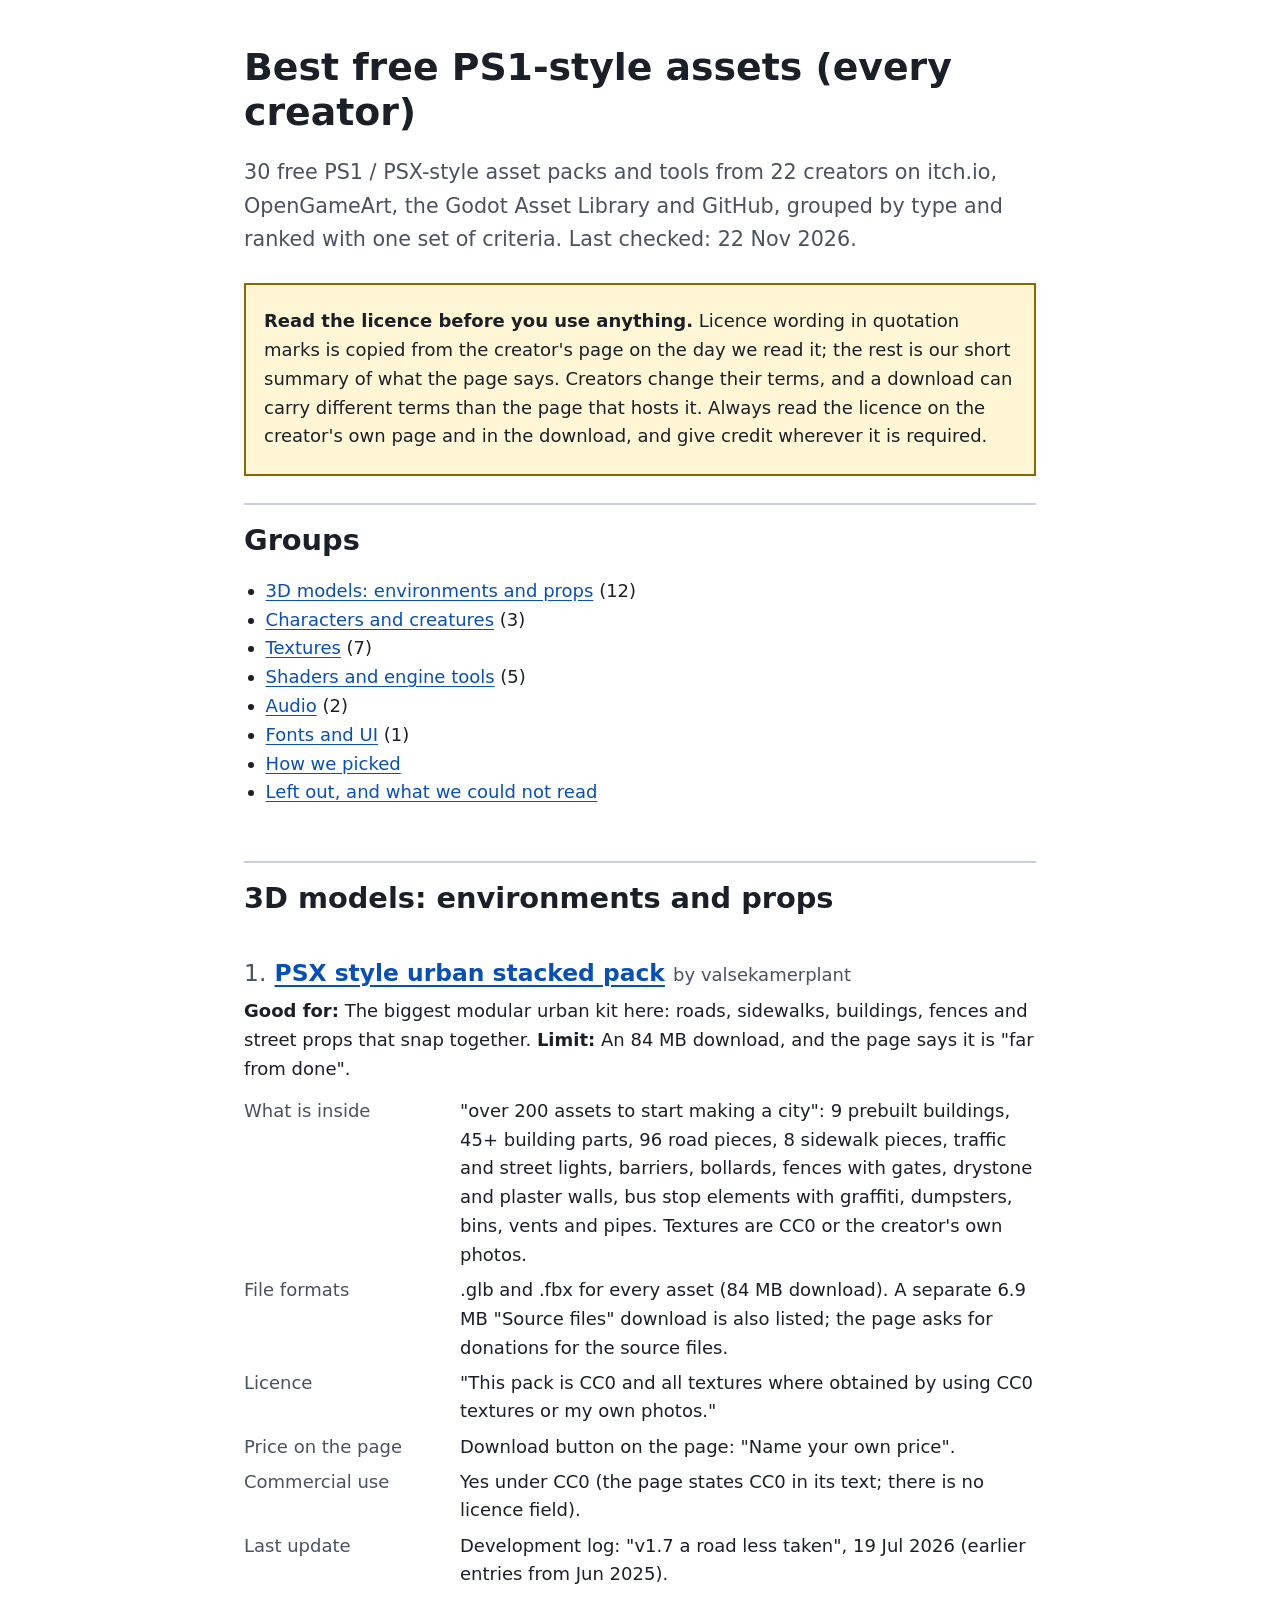
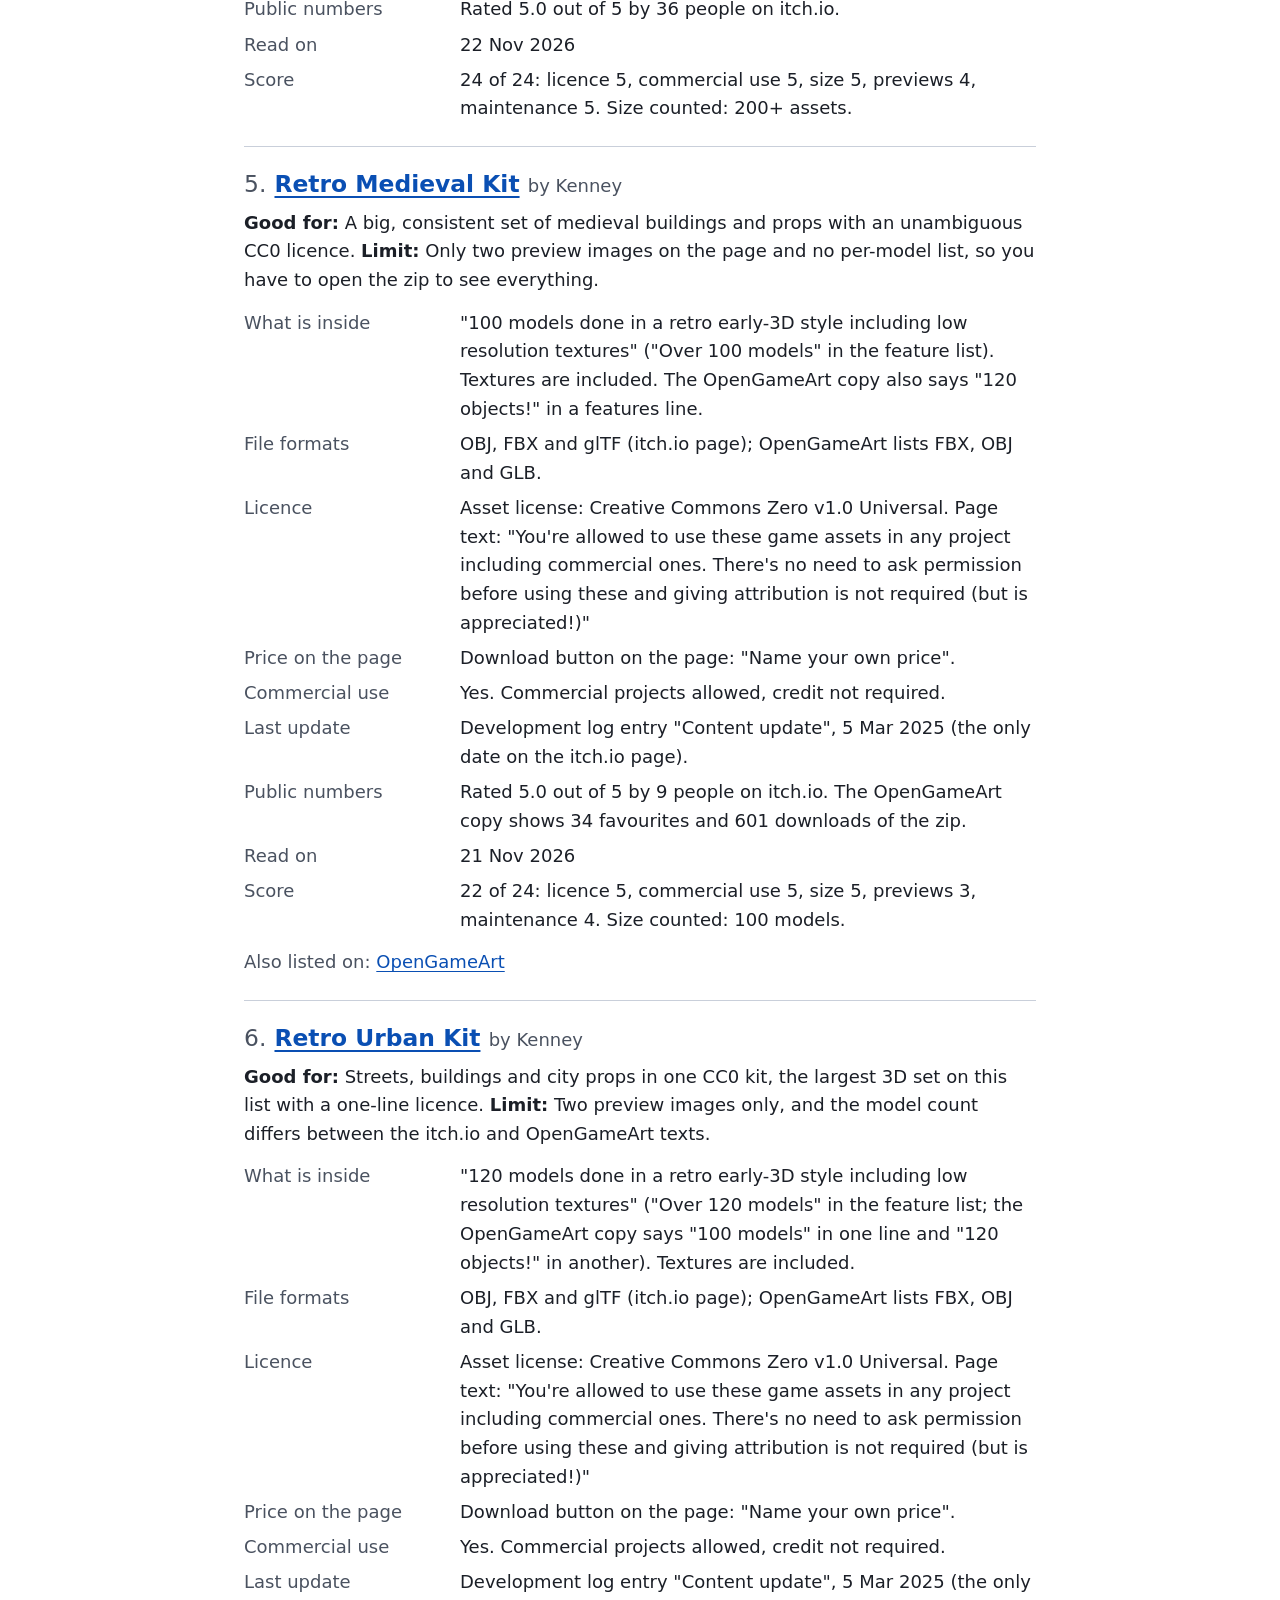
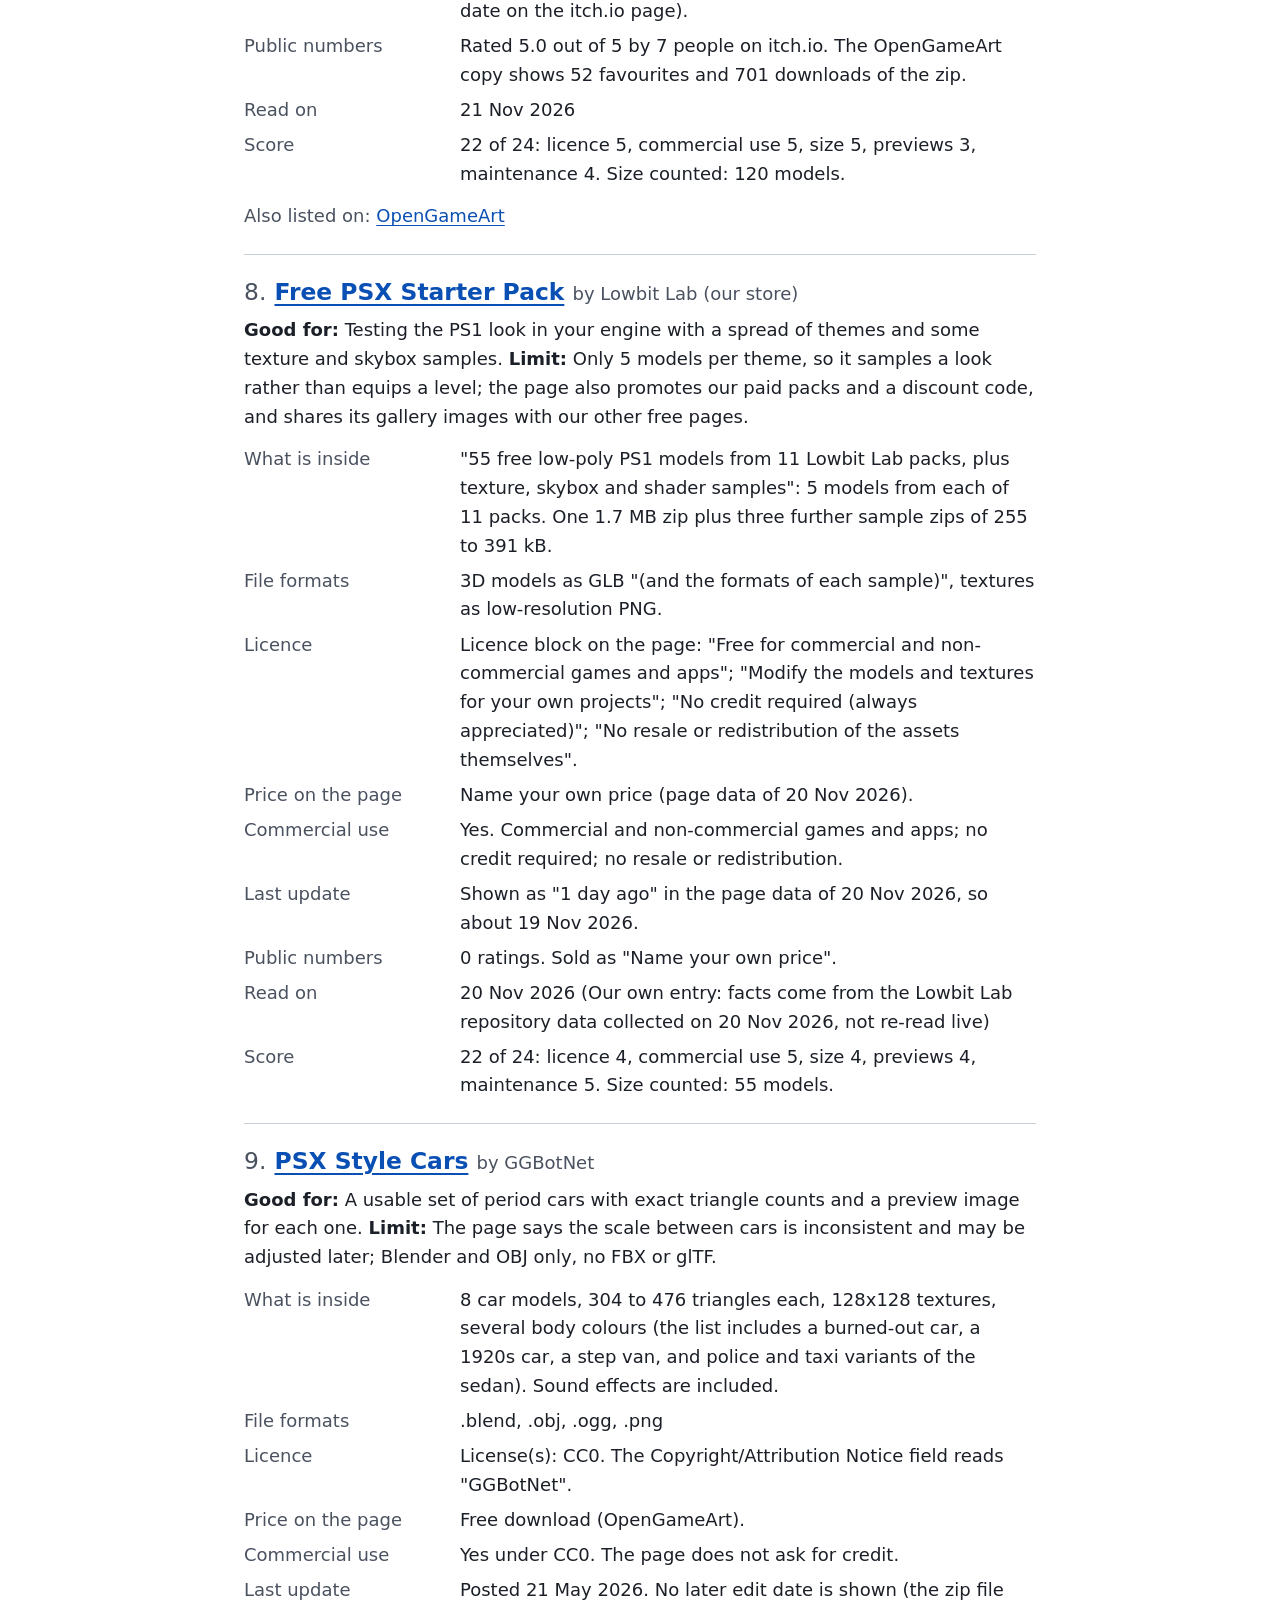
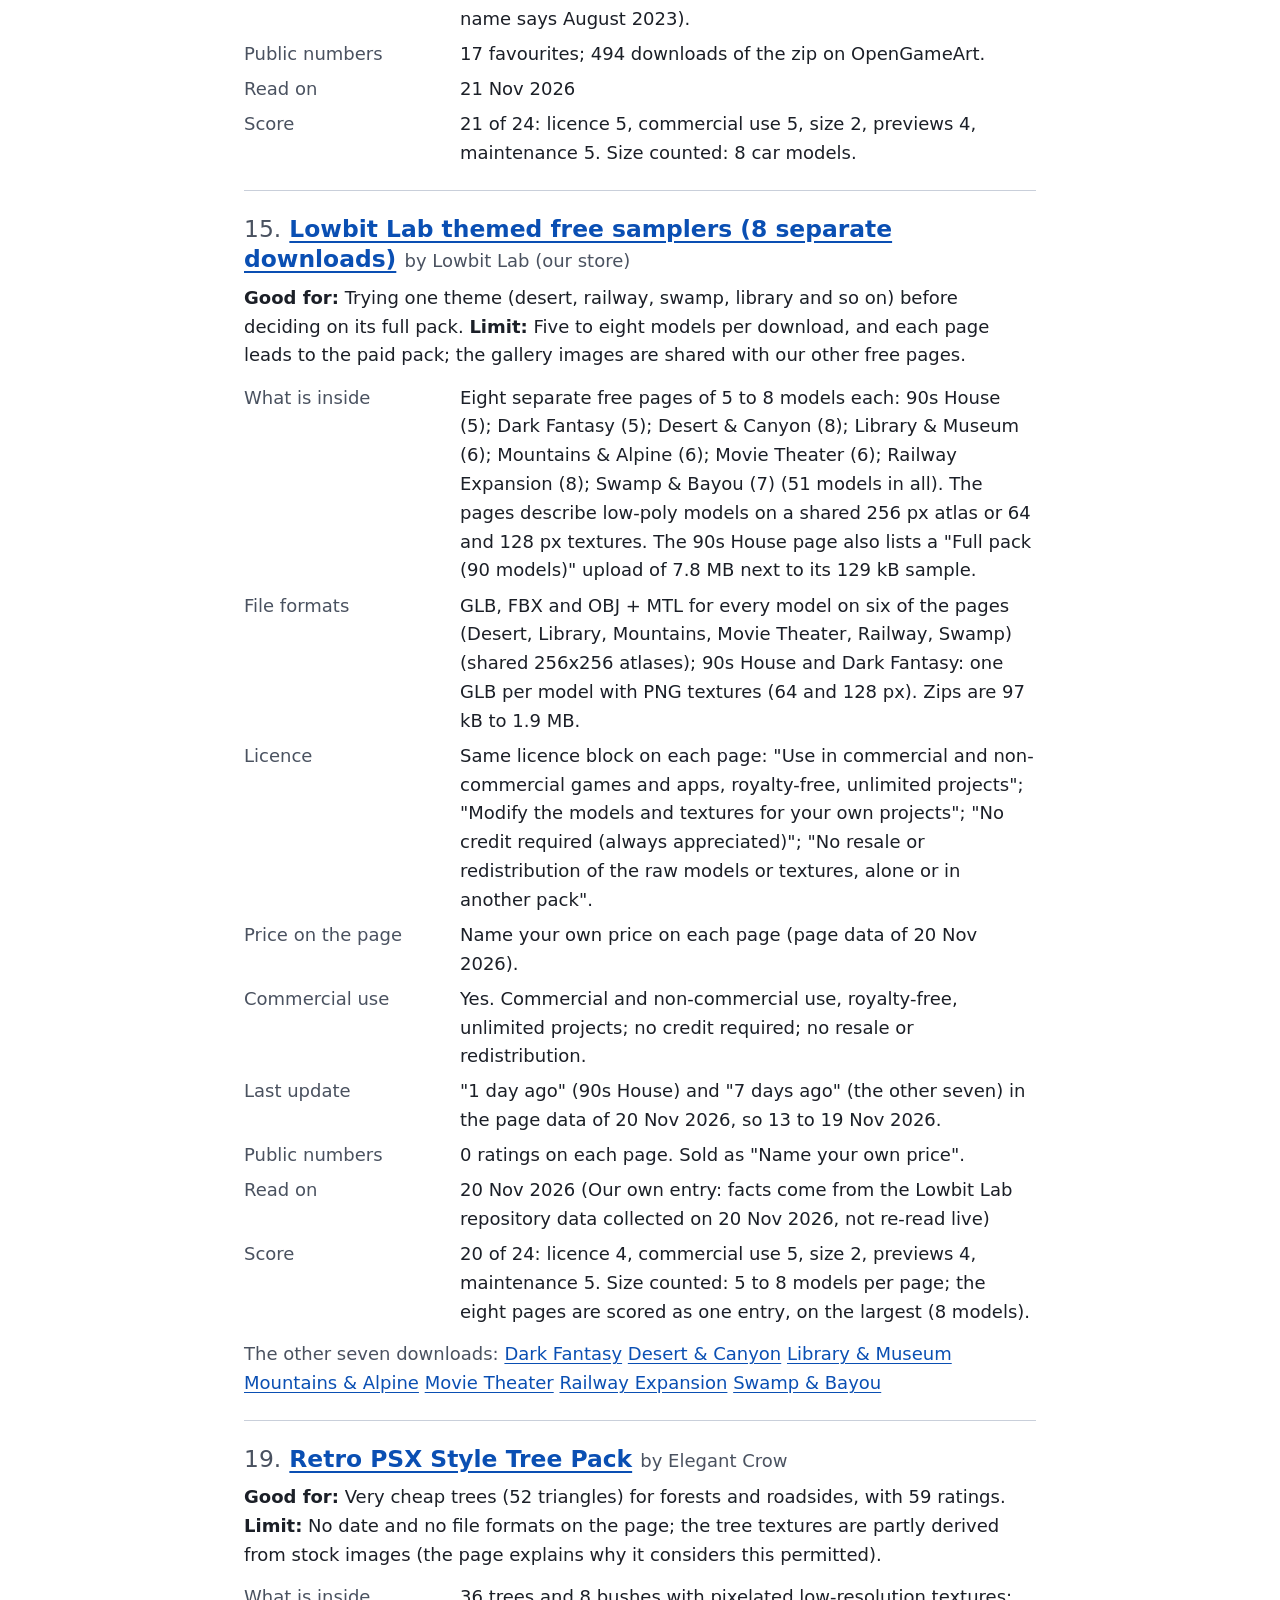
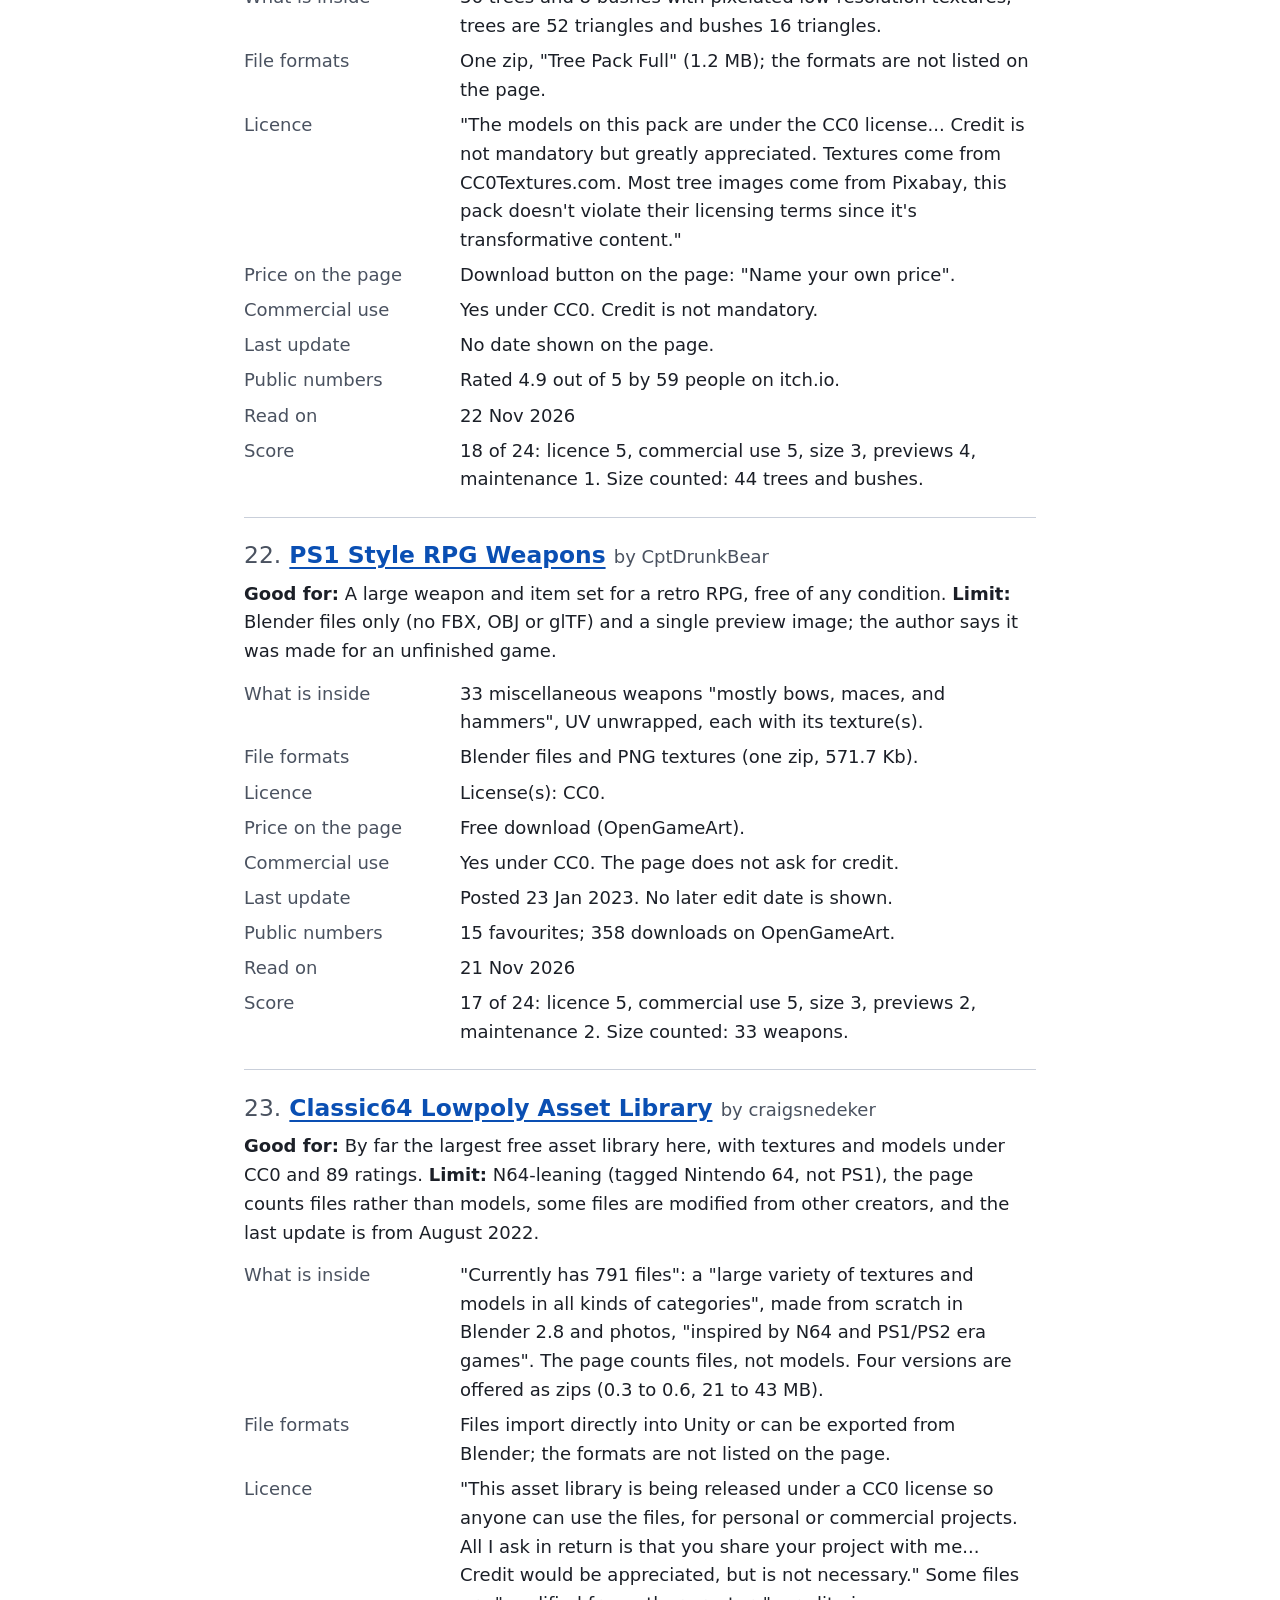
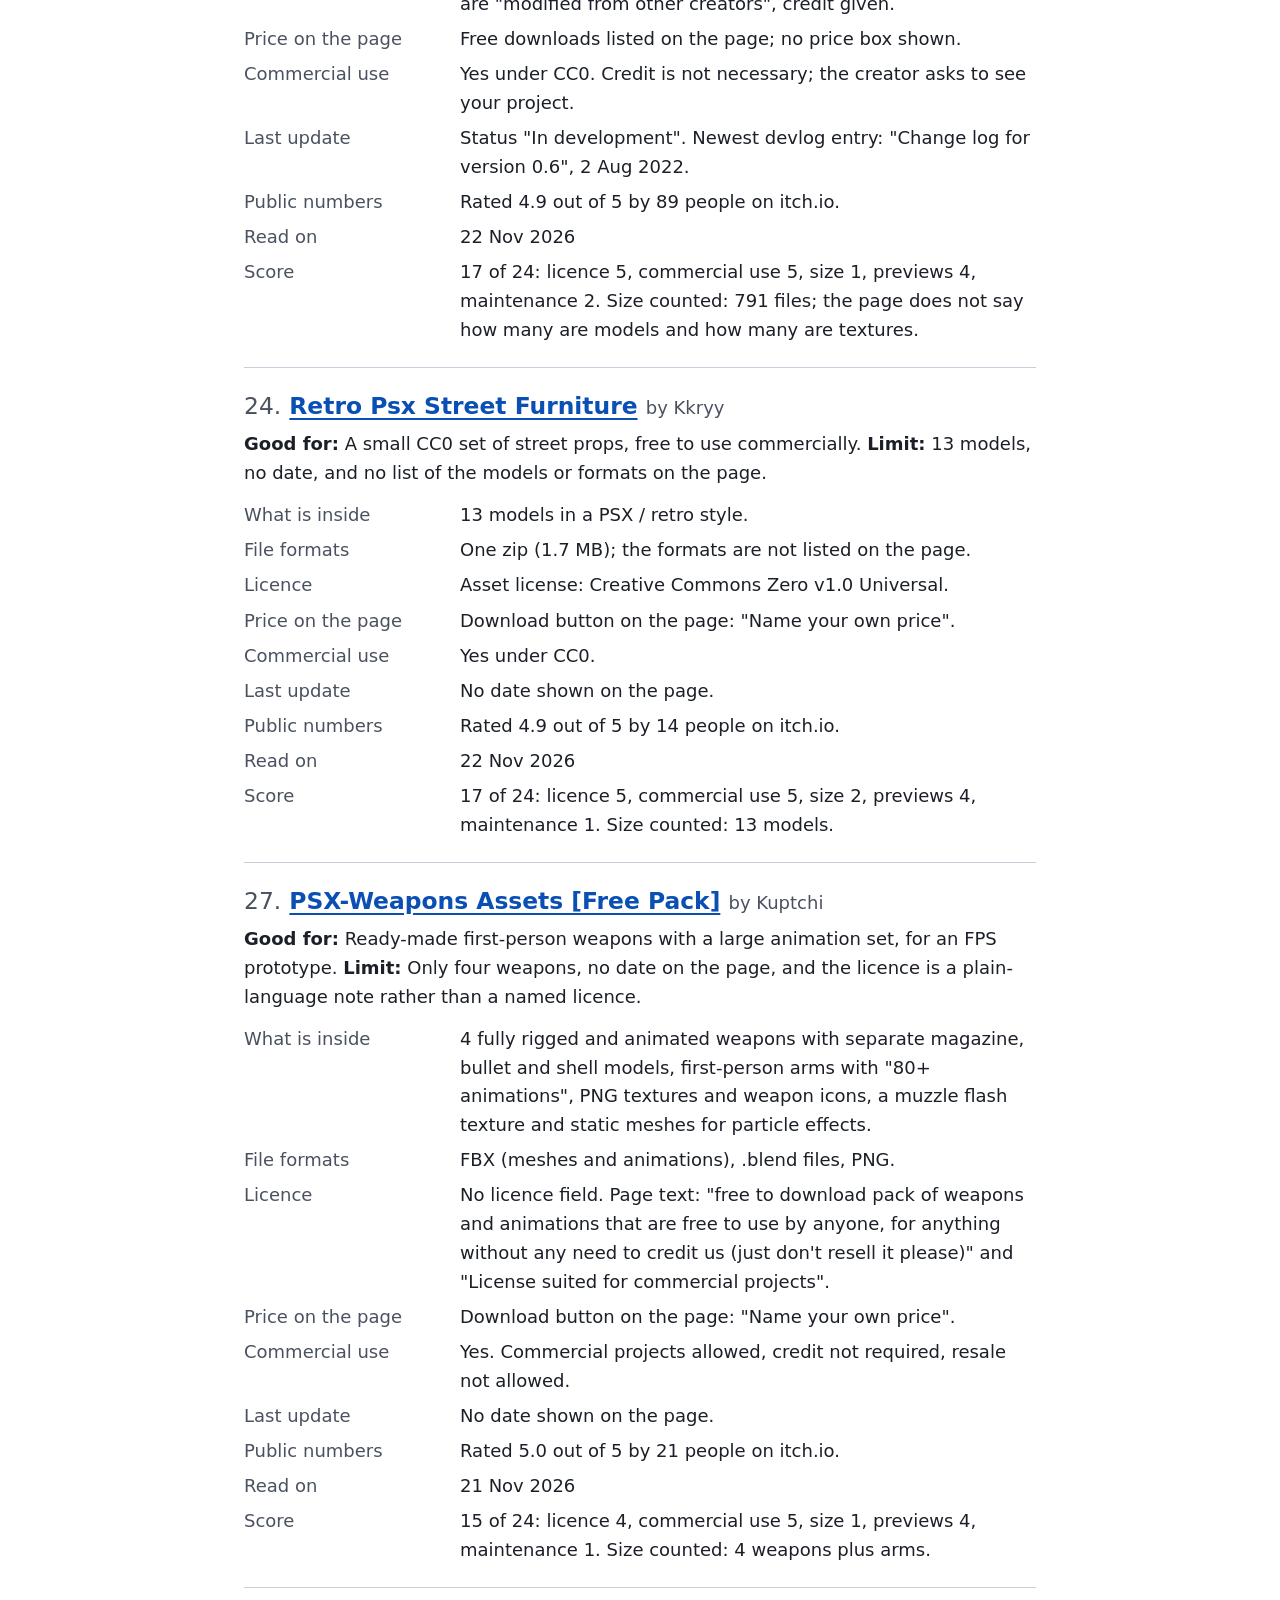
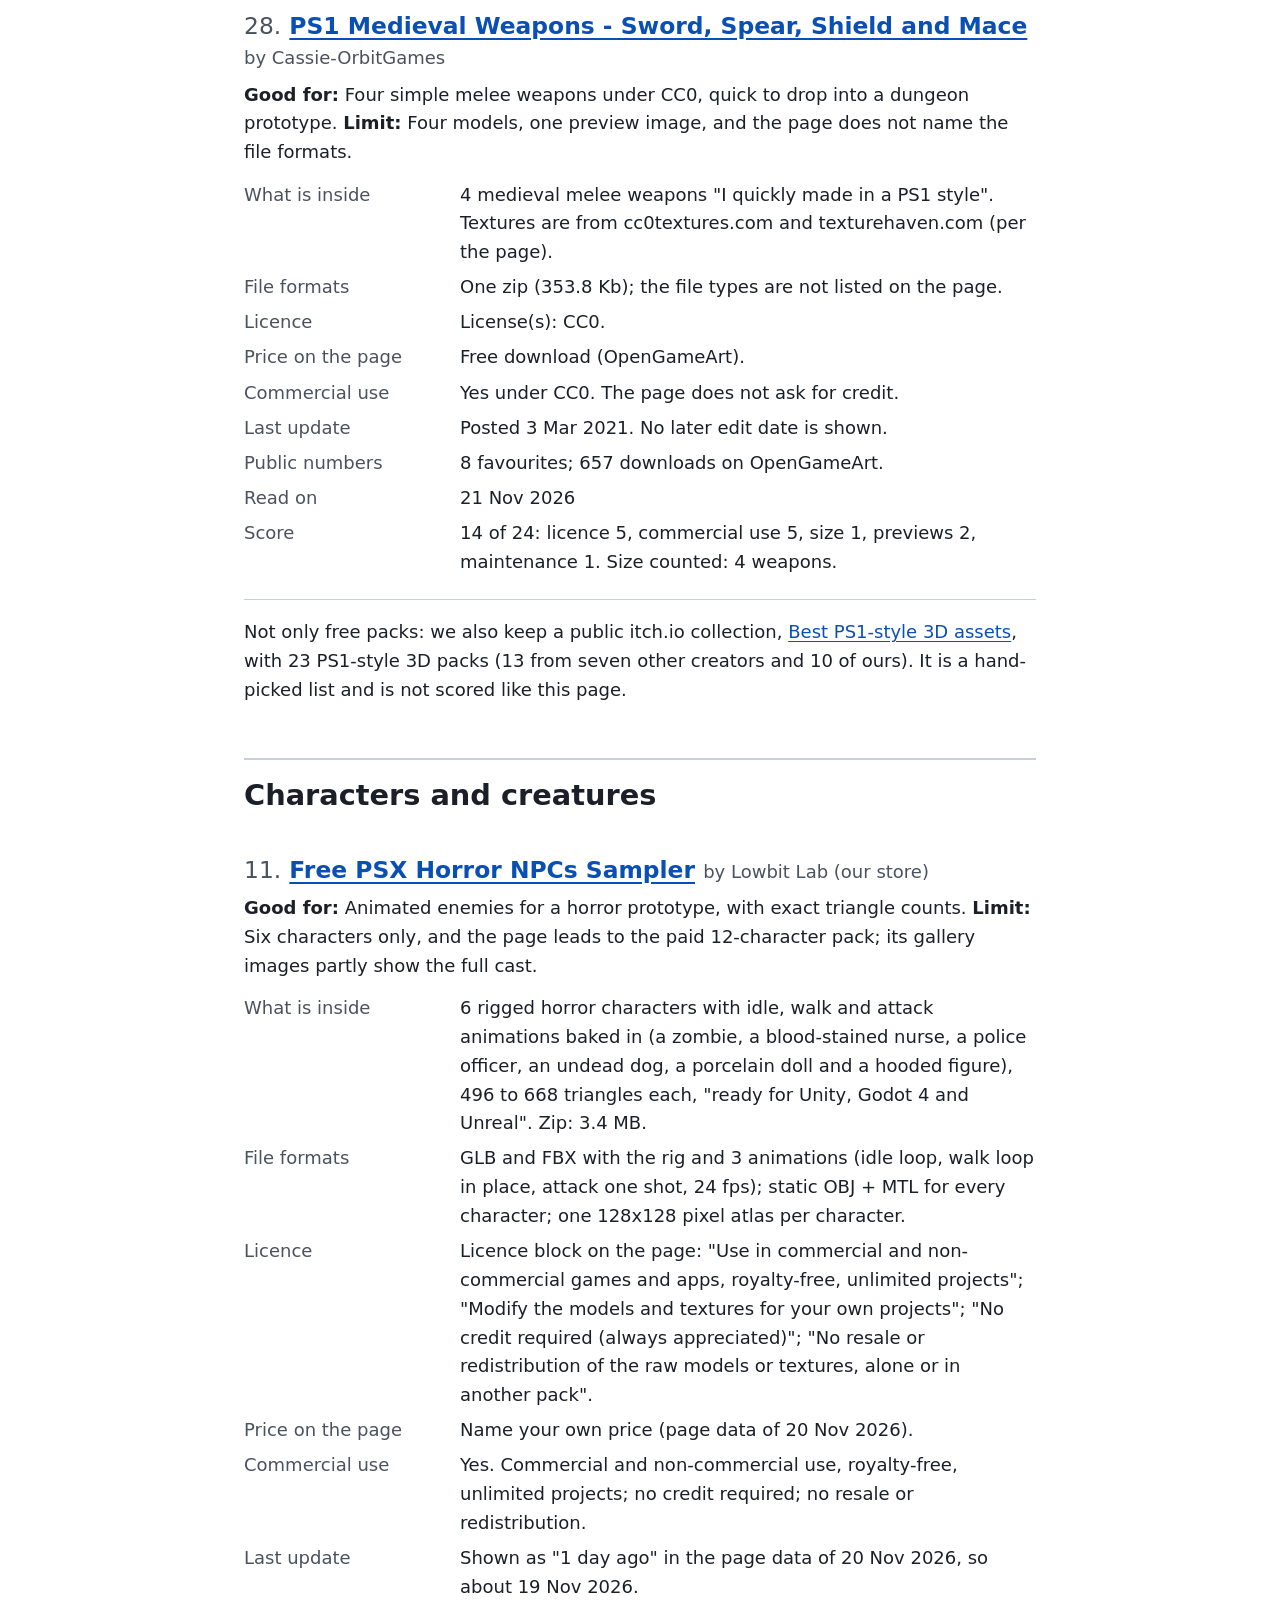
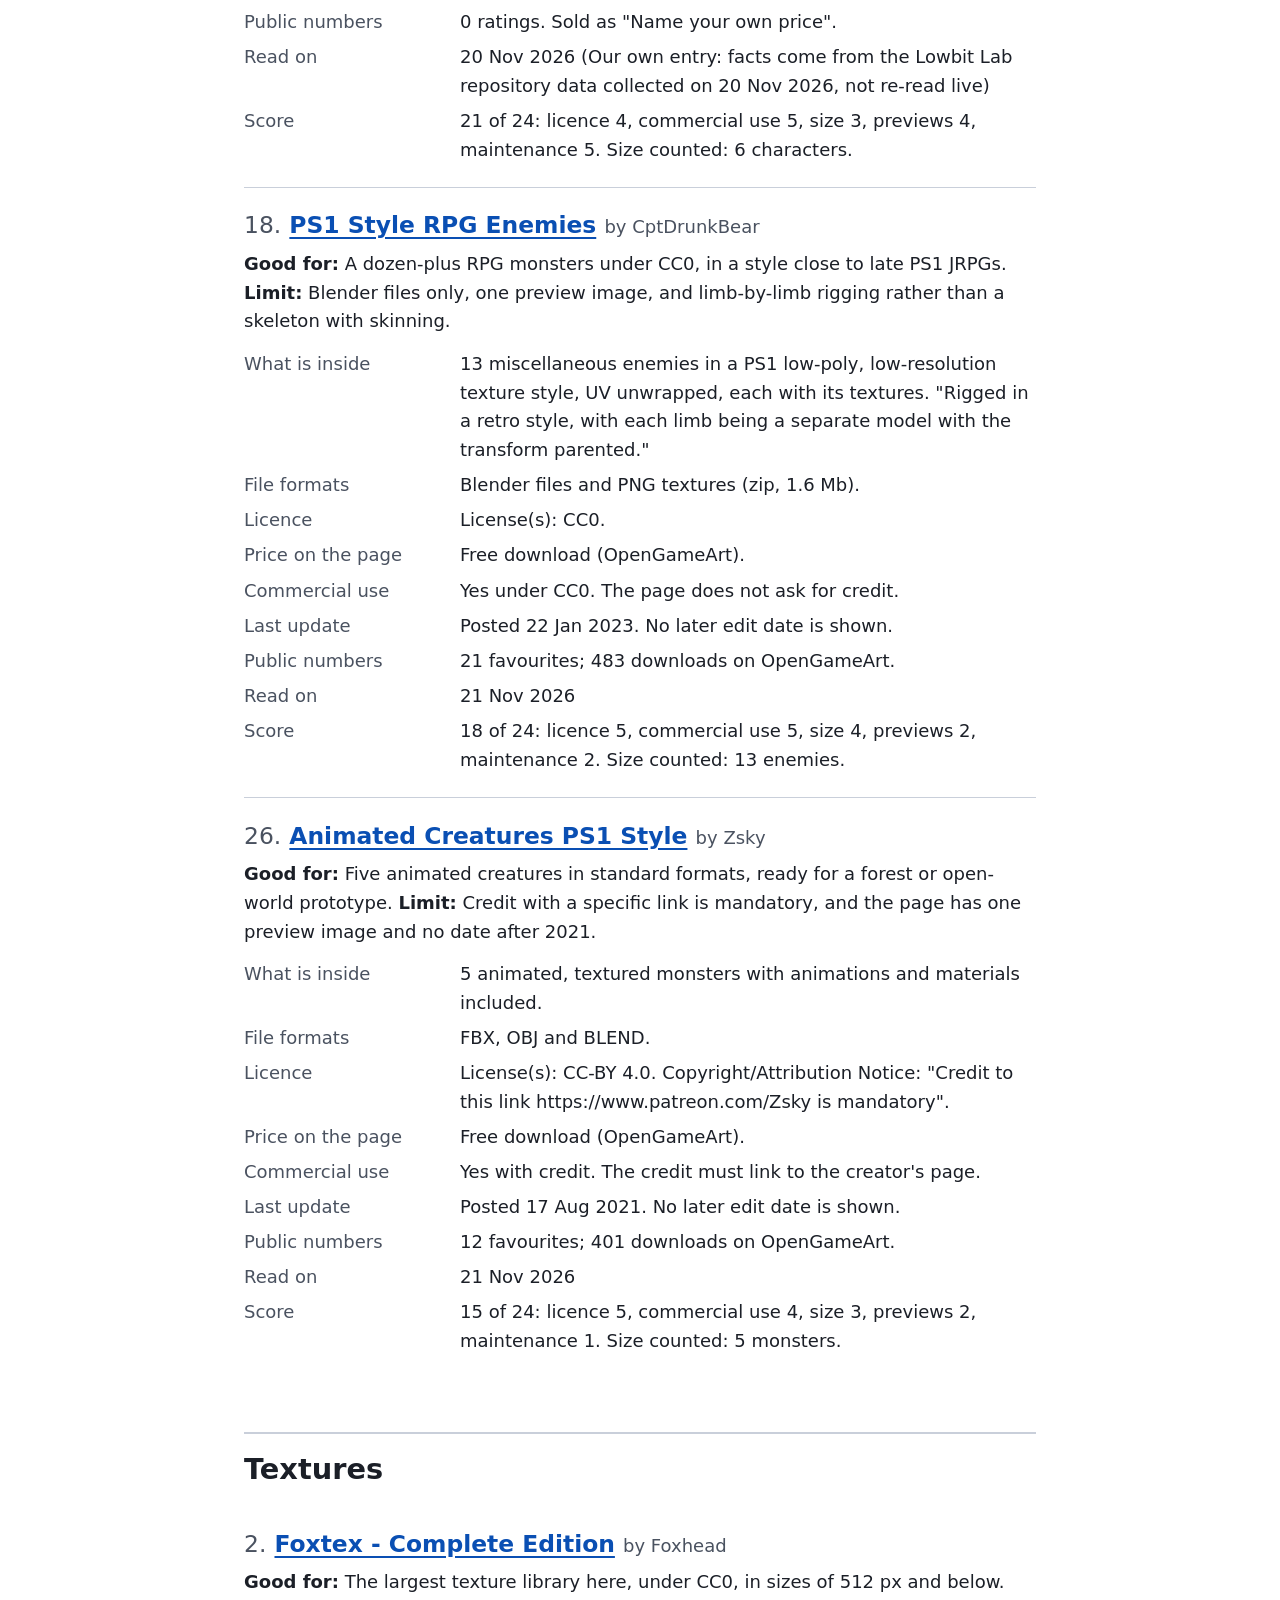
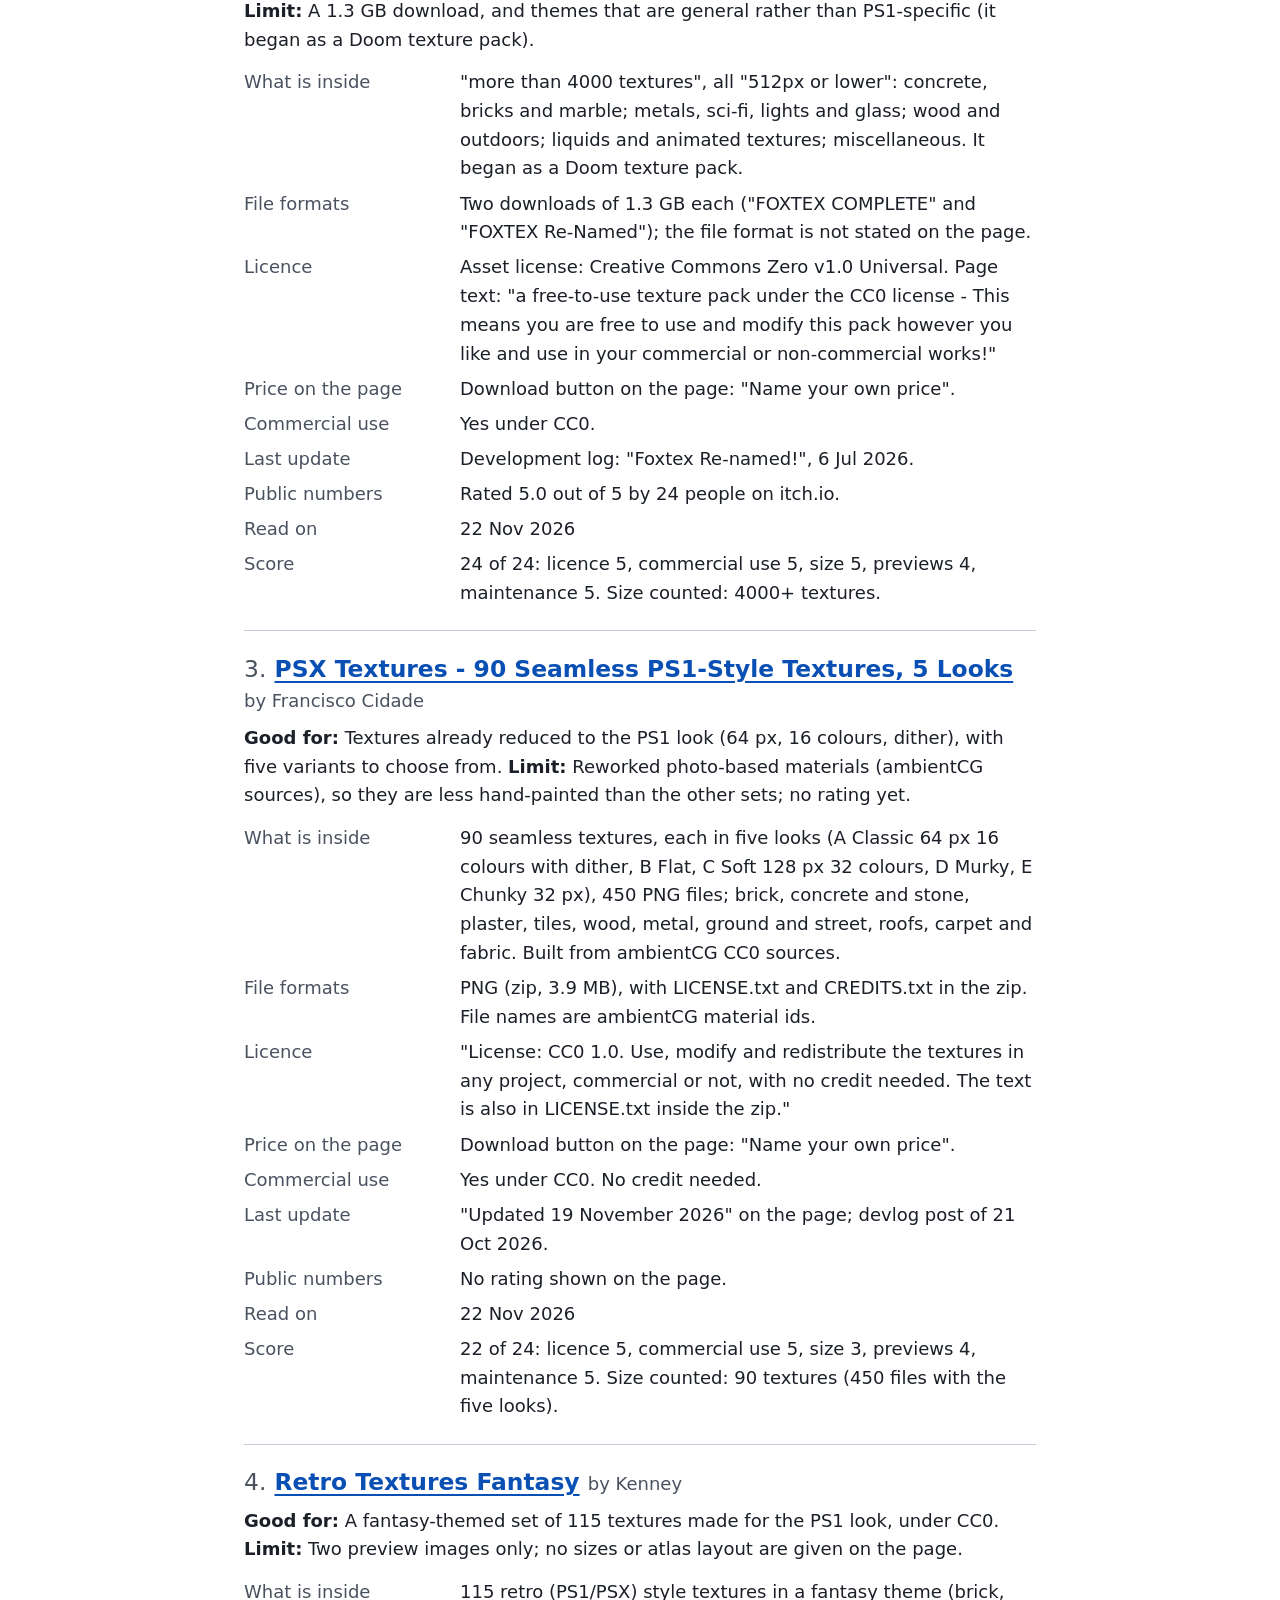
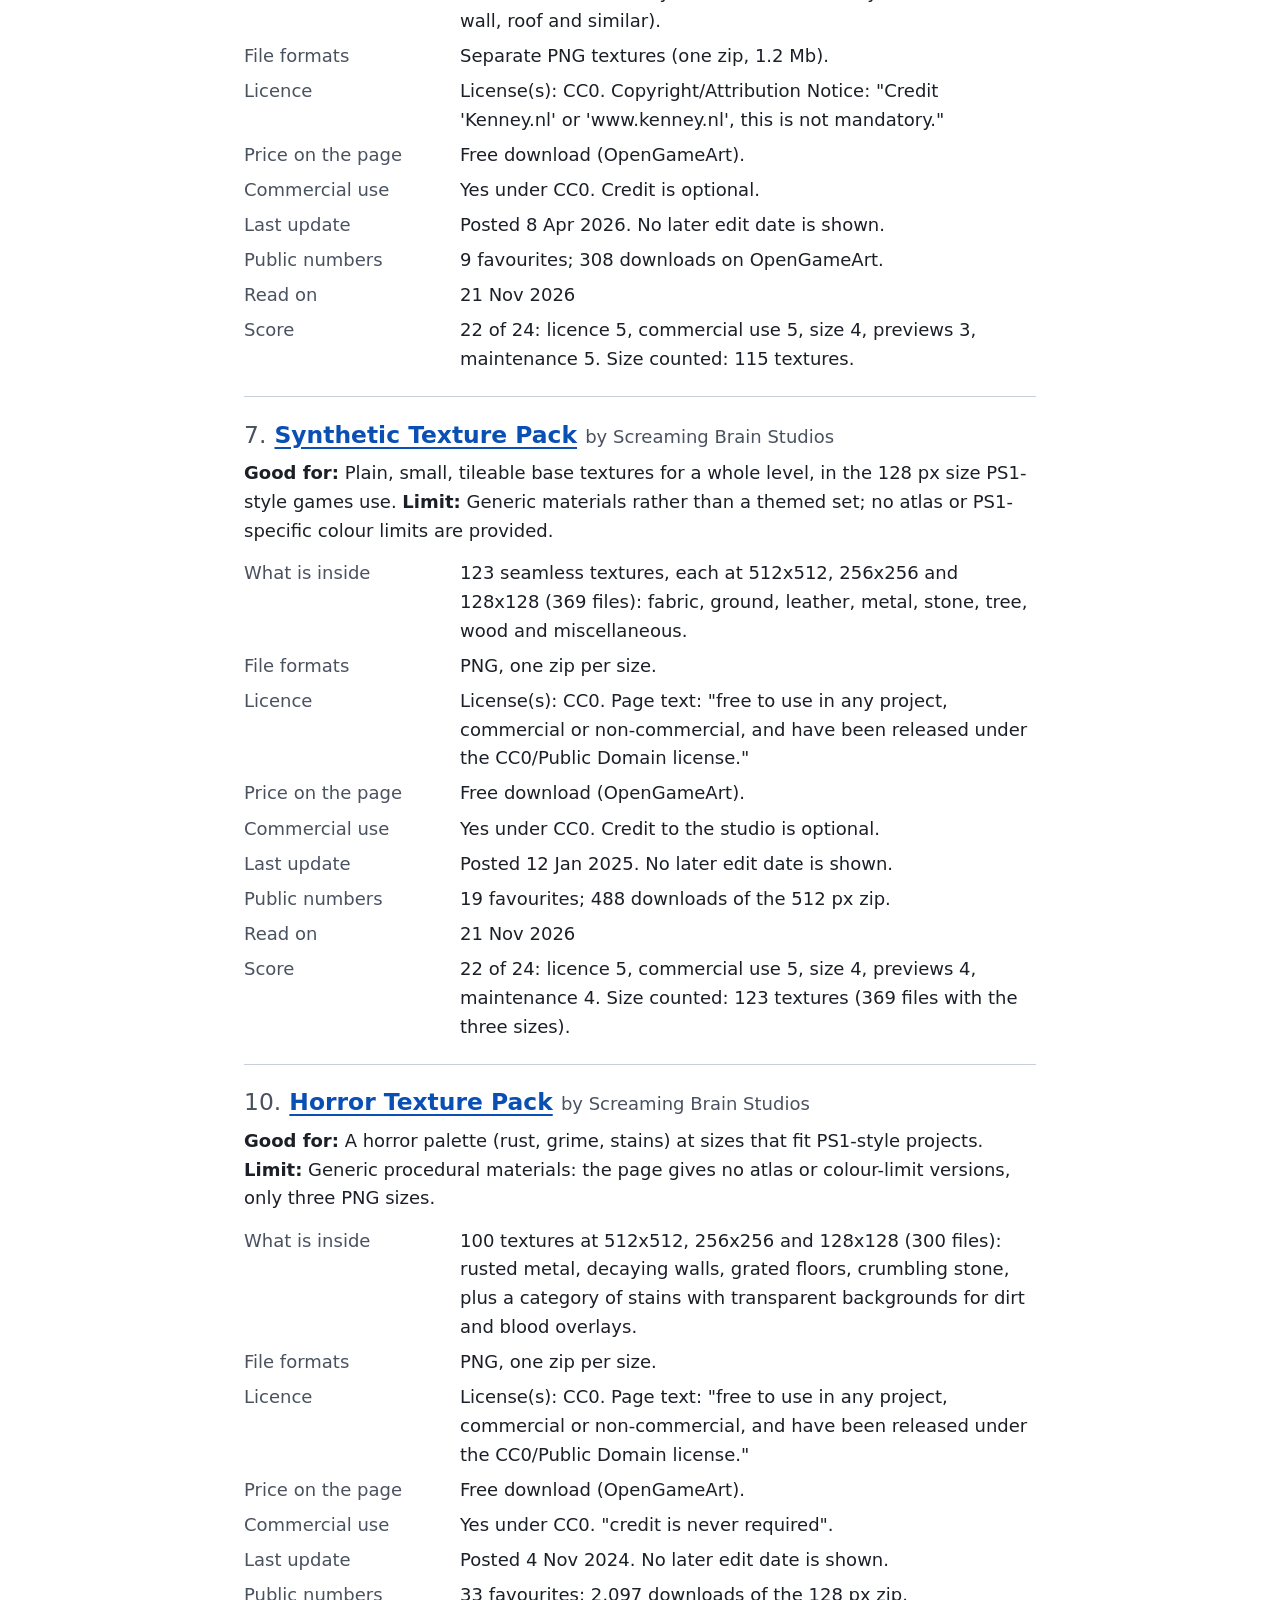
==== commit 441ae85b: "Free PS1 assets: link to the public itch collection Best PS1-style 3D assets" ====
--- a/free-ps1-assets/index.html
+++ b/free-ps1-assets/index.html
@@ -107,6 +107,7 @@
 <p class="verdict"><strong>Good for:</strong> Four simple melee weapons under CC0, quick to drop into a dungeon prototype. <strong>Limit:</strong> Four models, one preview image, and the page does not name the file formats.</p>
 <dl><dt>What is inside</dt><dd>4 medieval melee weapons &quot;I quickly made in a PS1 style&quot;. Textures are from cc0textures.com and texturehaven.com (per the page).</dd><dt>File formats</dt><dd>One zip (353.8 Kb); the file types are not listed on the page.</dd><dt>Licence</dt><dd>License(s): CC0.</dd><dt>Price on the page</dt><dd>Free download (OpenGameArt).</dd><dt>Commercial use</dt><dd>Yes under CC0. The page does not ask for credit.</dd><dt>Last update</dt><dd>Posted 3 Mar 2021. No later edit date is shown.</dd><dt>Public numbers</dt><dd>8 favourites; 657 downloads on OpenGameArt.</dd><dt>Read on</dt><dd>21 Nov 2026</dd><dt>Score</dt><dd>14 of 24: licence 5, commercial use 5, size 1, previews 2, maintenance 1. Size counted: 4 weapons.</dd></dl>
 </article>
+<p>Not only free packs: we also keep a public itch.io collection, <a href="https://itch.io/c/8564784/best-ps1-style-3d-assets" rel="noopener">Best PS1-style 3D assets</a>, with 23 PS1-style 3D packs (13 from seven other creators and 10 of ours). It is a hand-picked list and is not scored like this page.</p>
 </section>
 <section id="cat-characters">
 <h2>Characters and creatures</h2>
